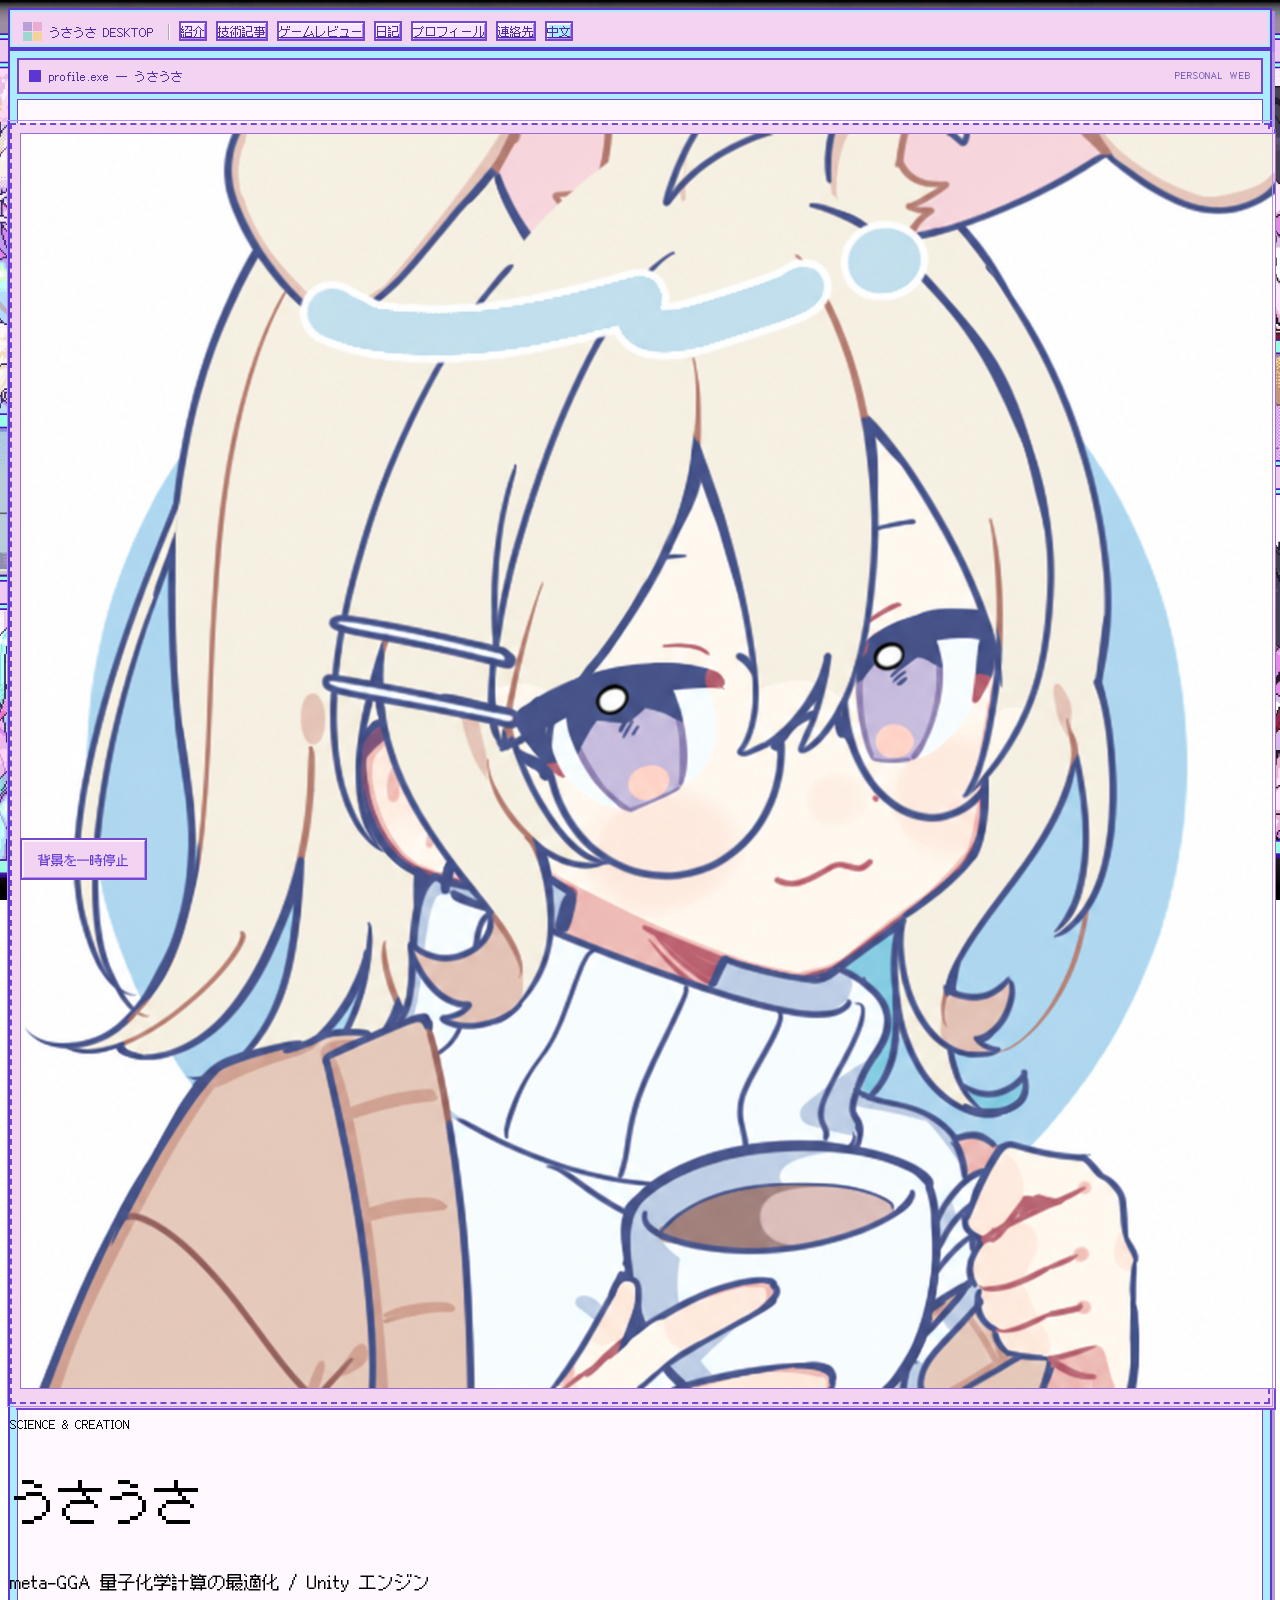
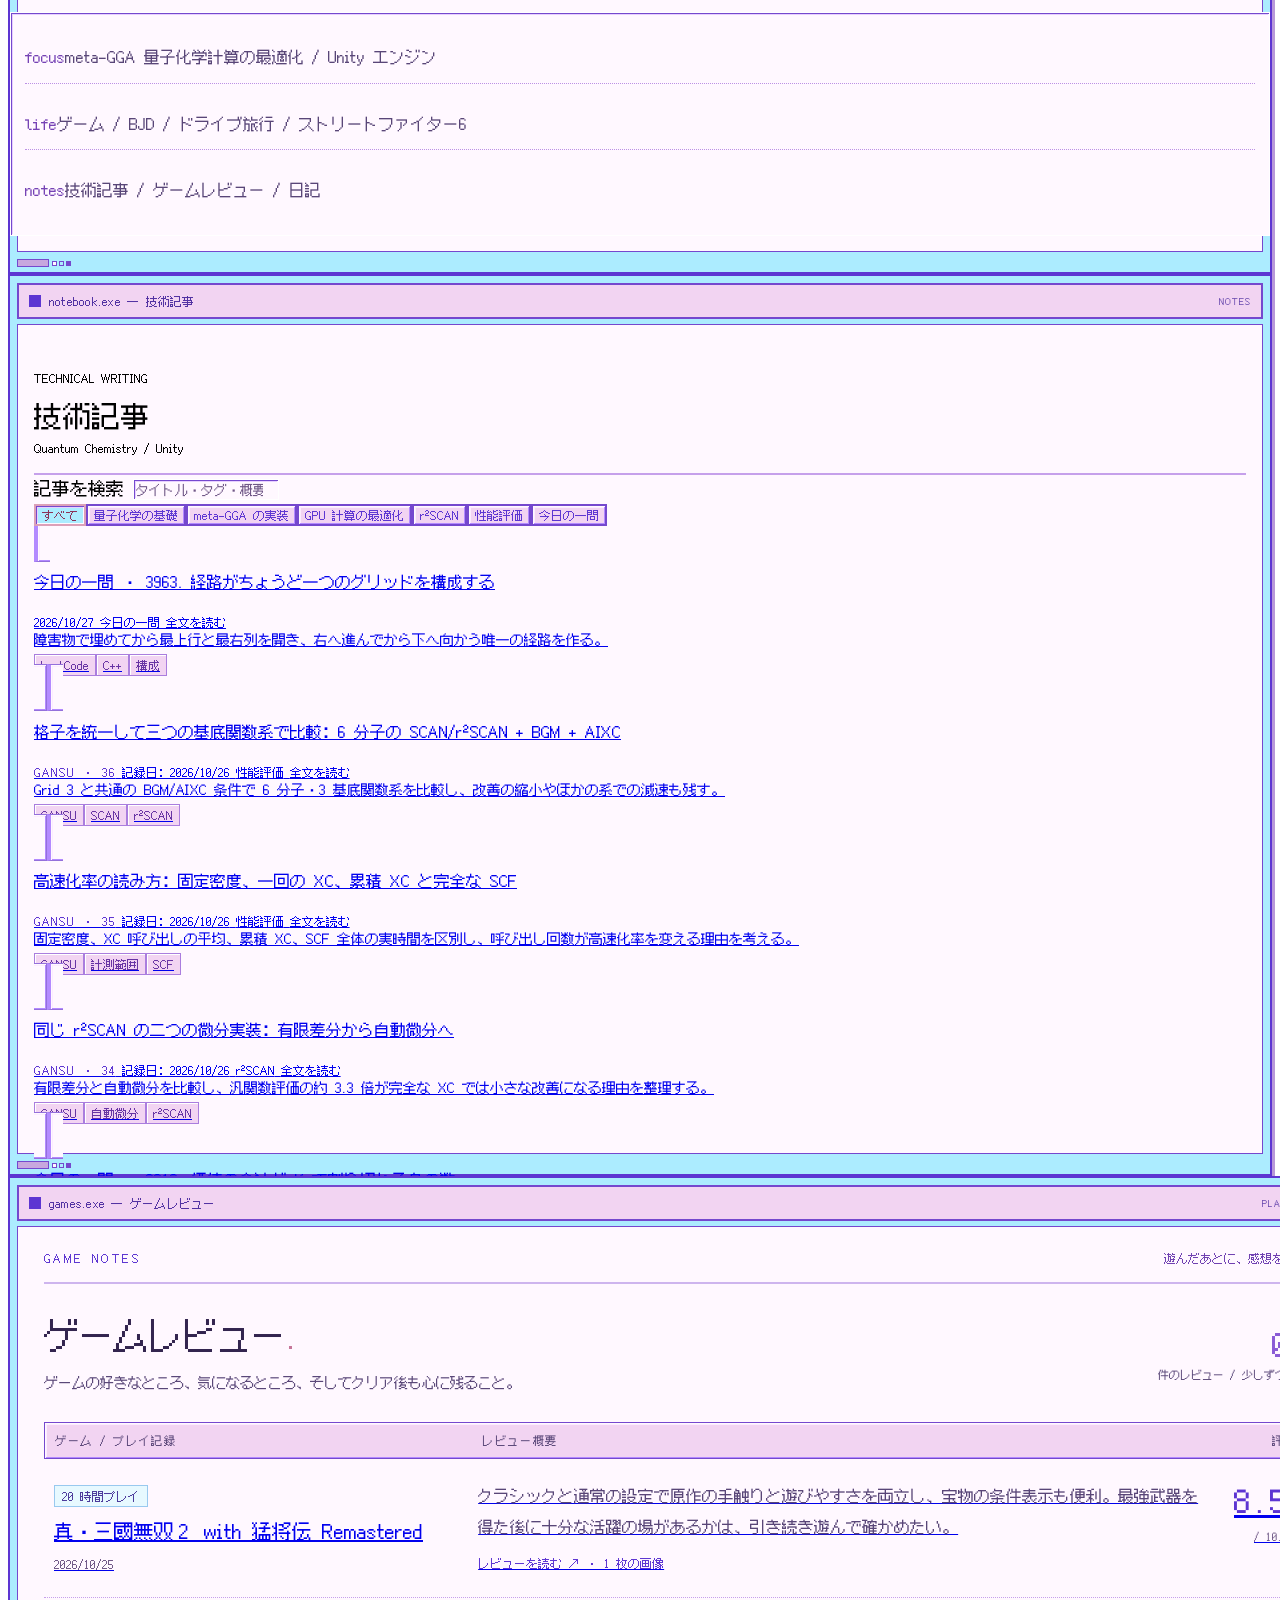
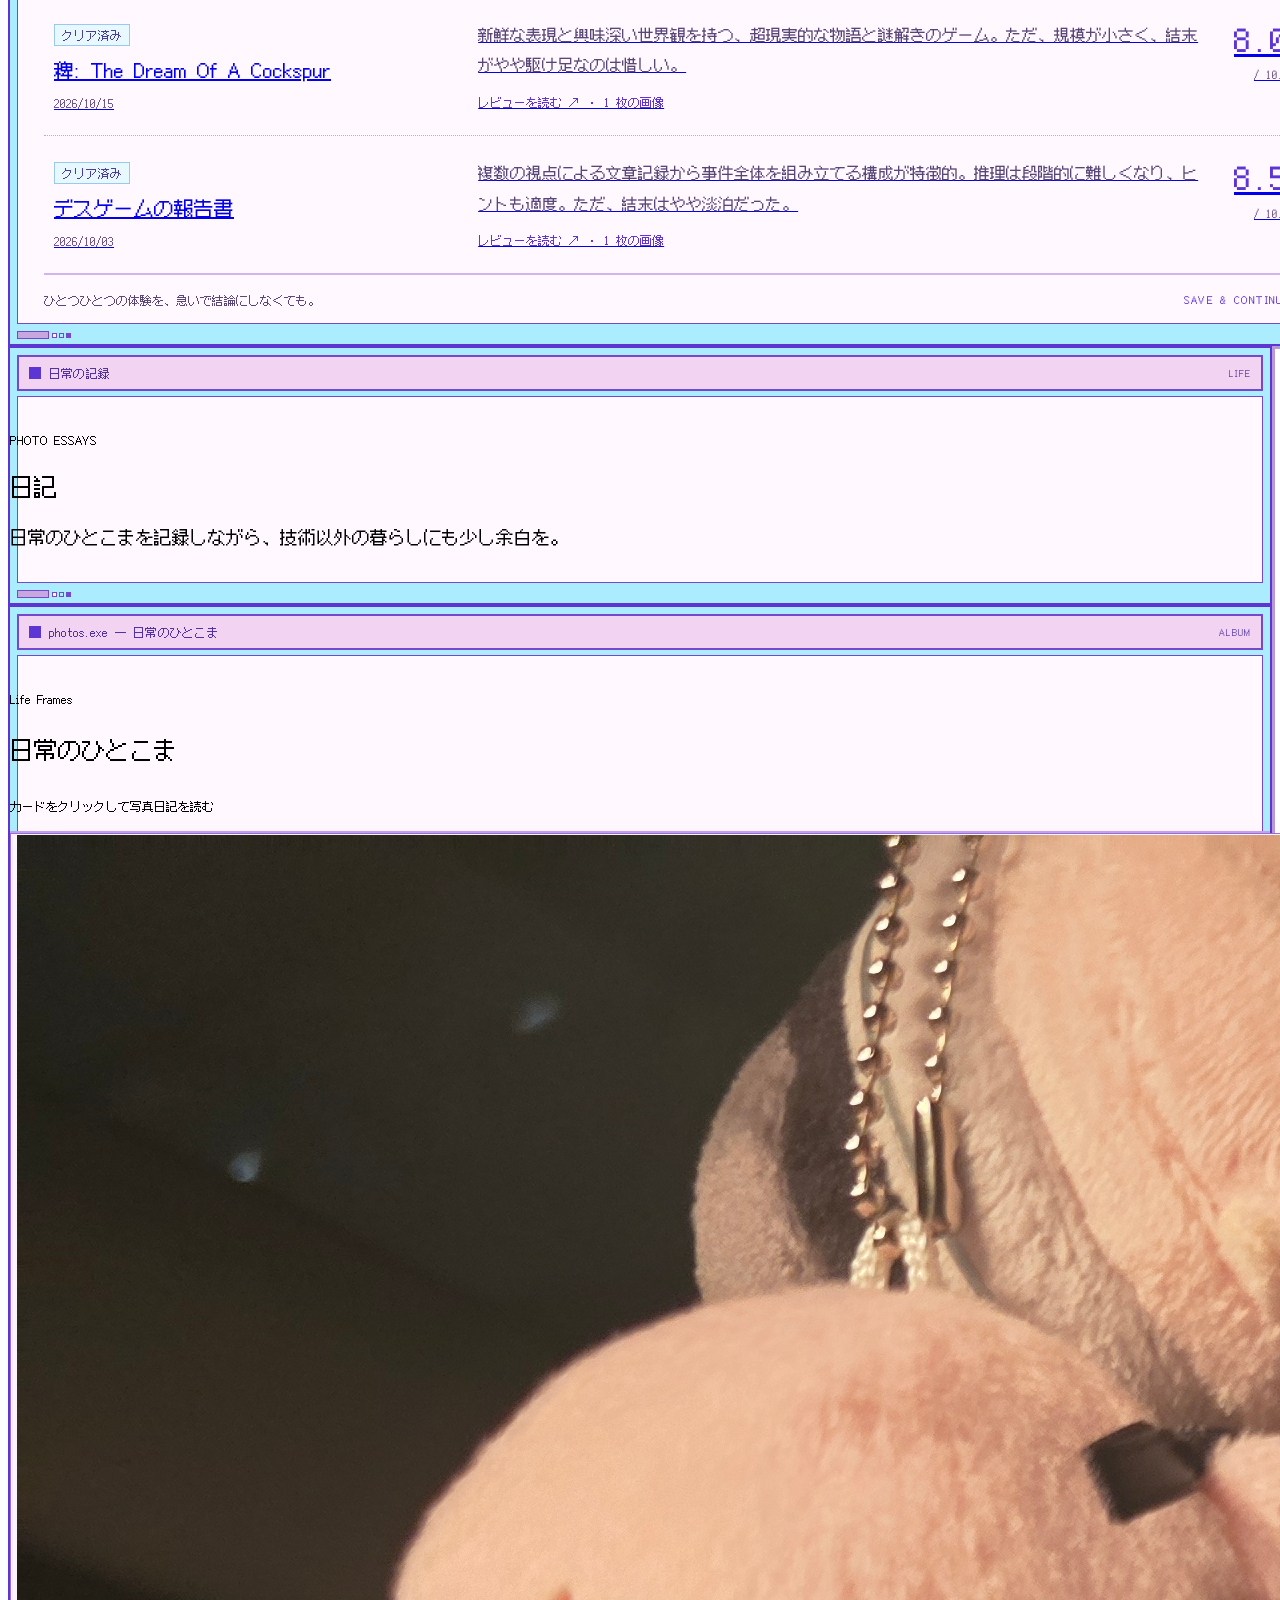
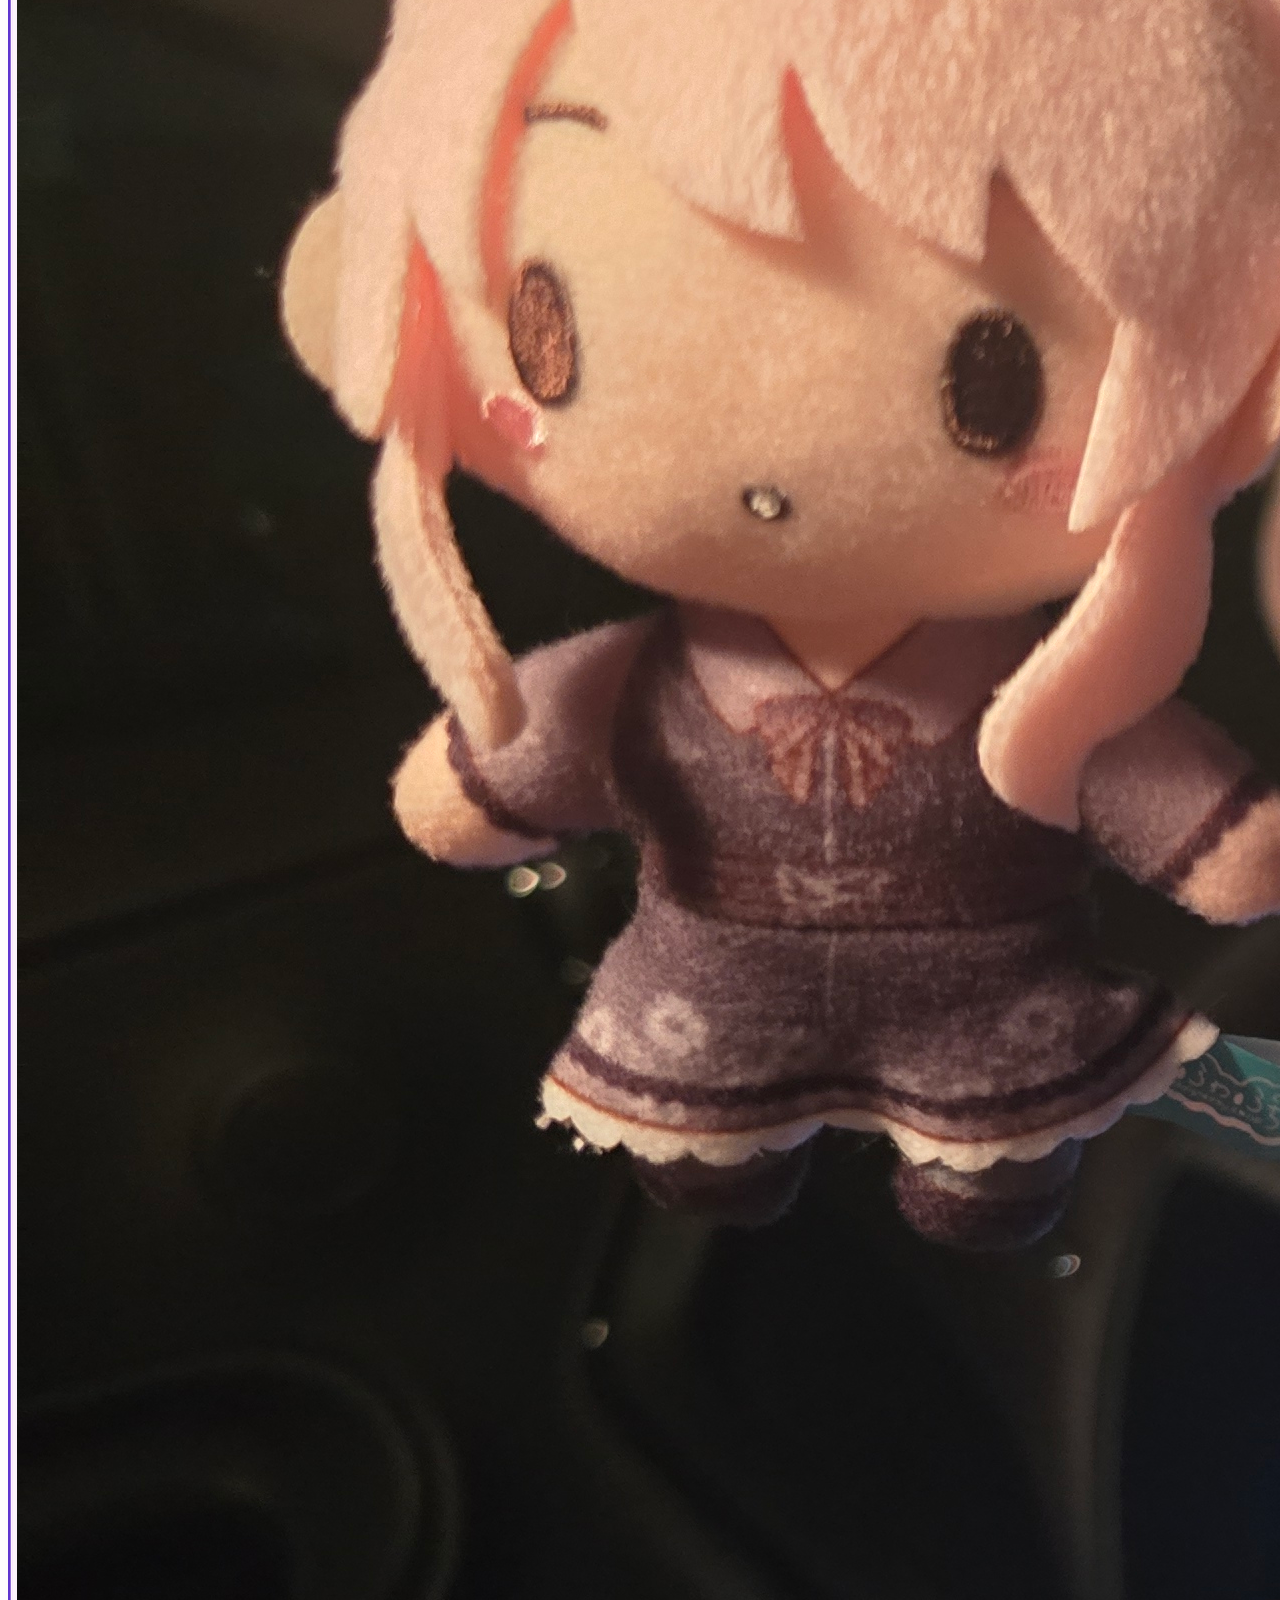
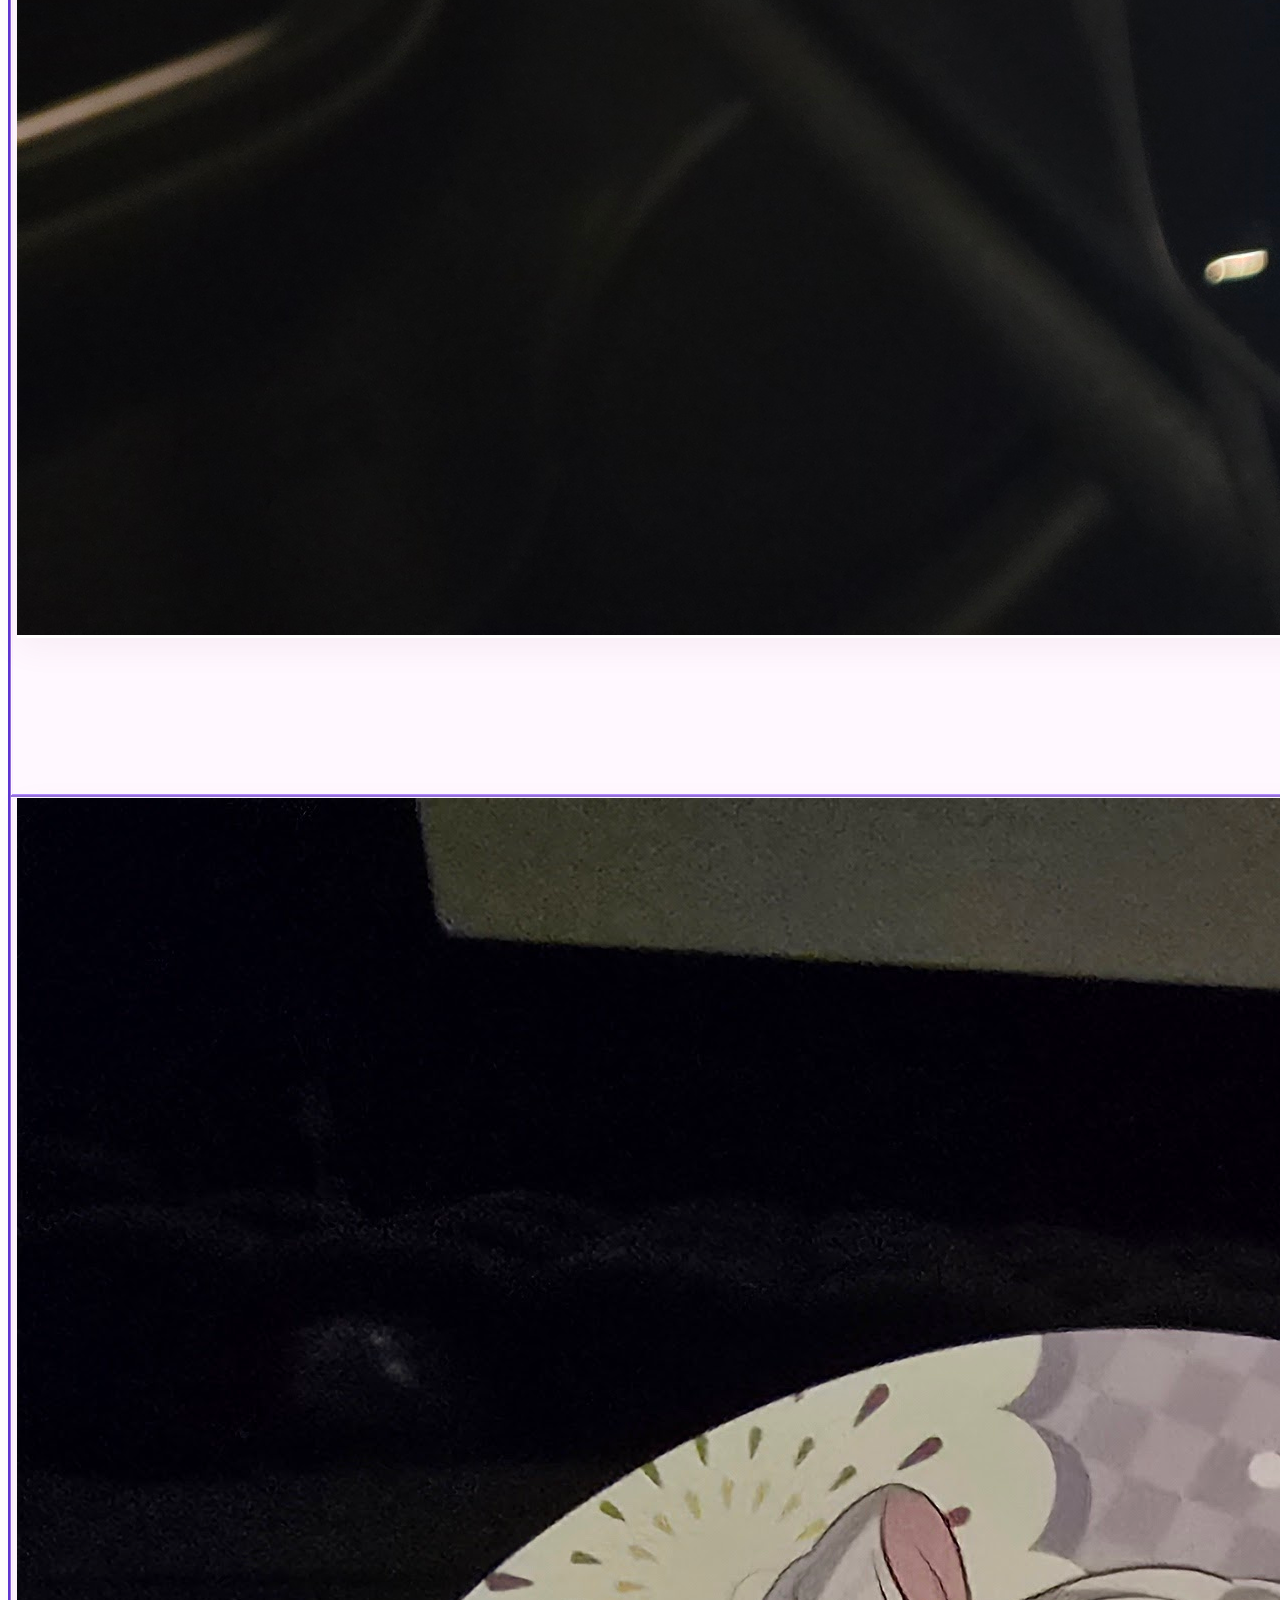
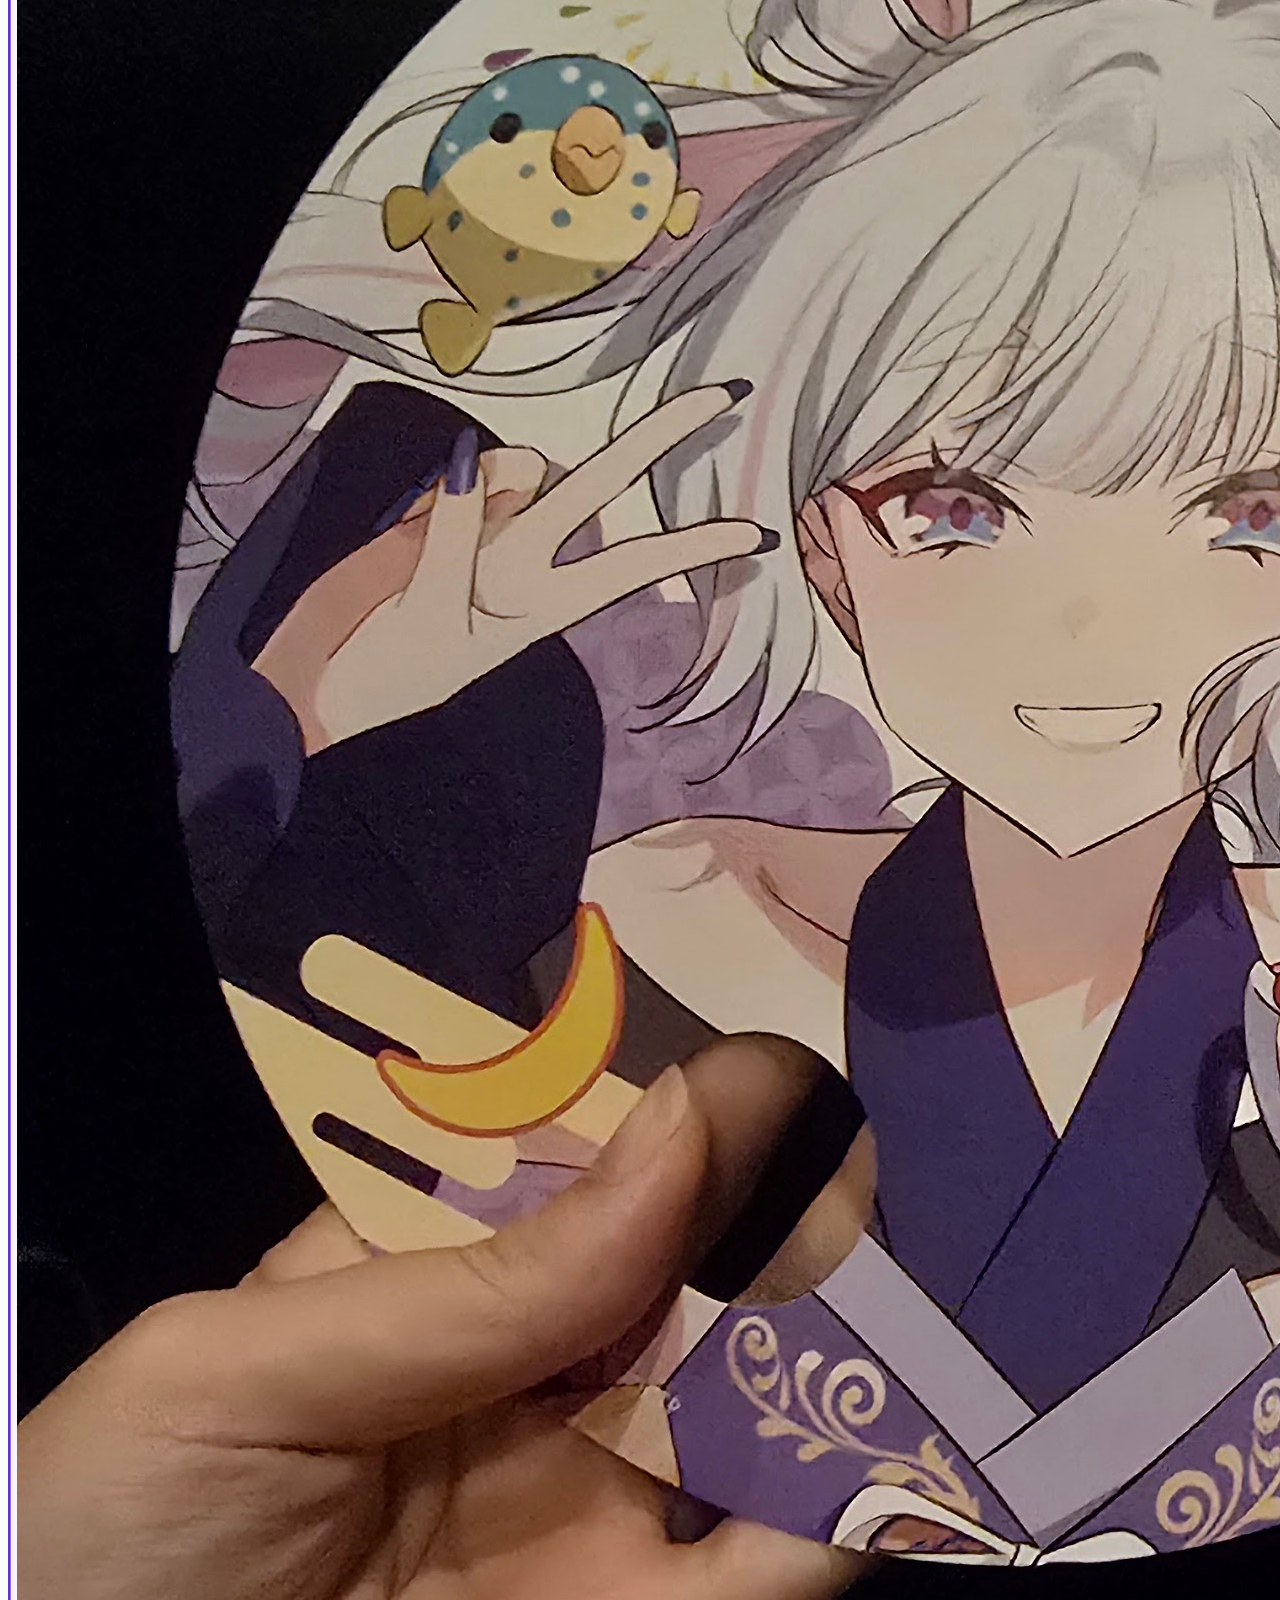
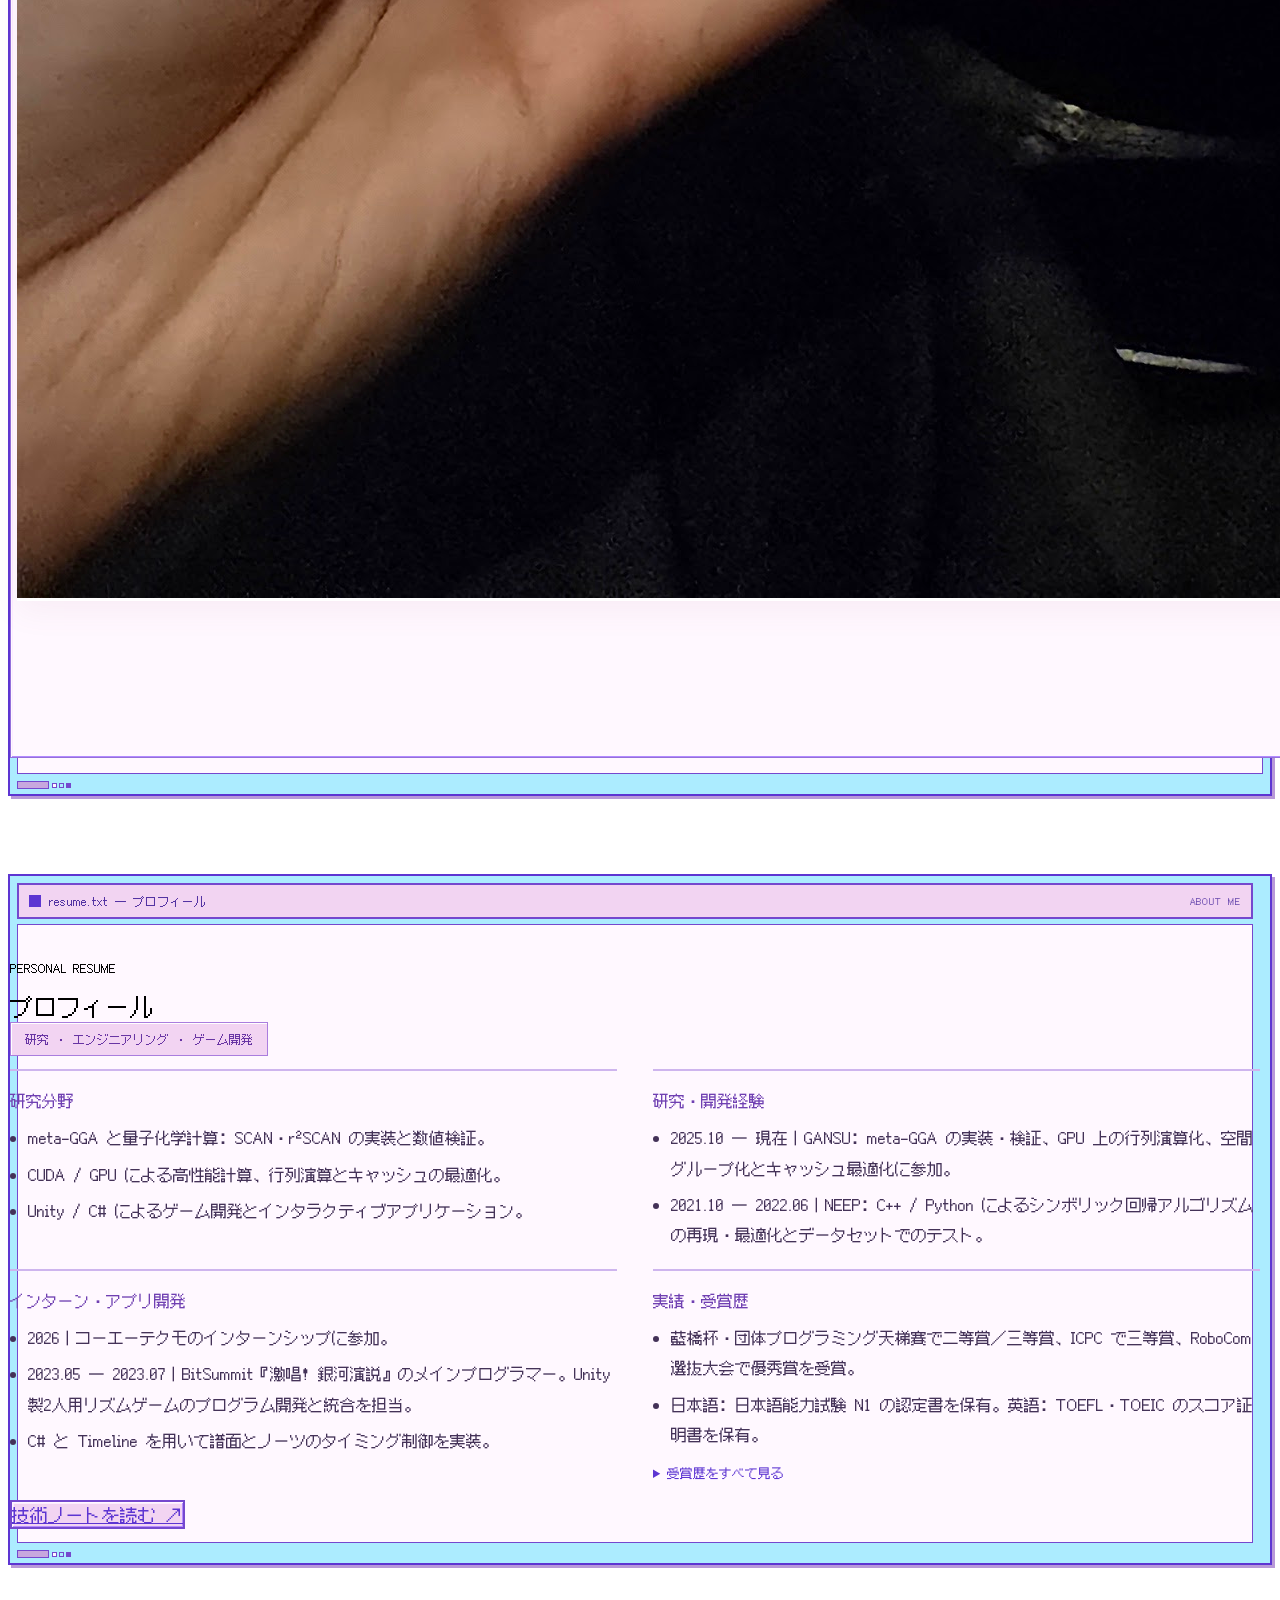
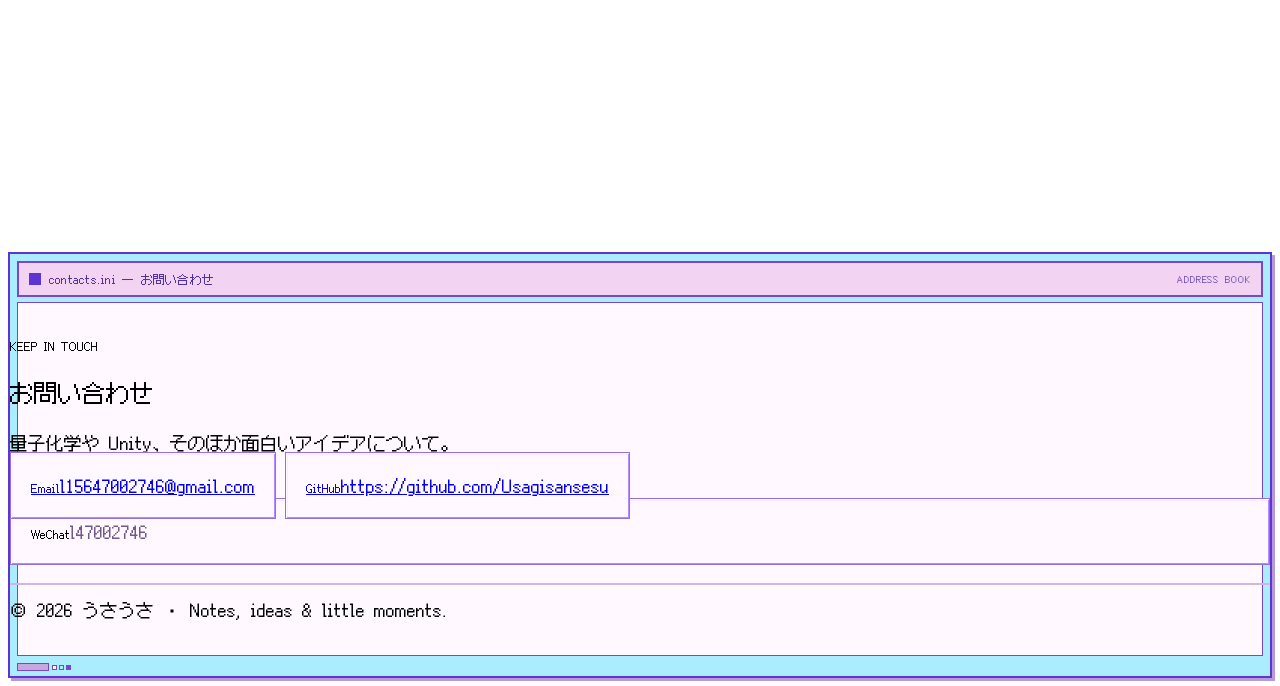
==== ja/index.html @ c24ab309 "Add a complete Japanese edition with language switching" ====
<!DOCTYPE html>
<html lang="ja">
<head>
    <meta charset="UTF-8">
    <meta name="viewport" content="width=device-width, initial-scale=1.0">
    <link rel="preload" href="../src/fonts/fusion-pixel/fusion-pixel-12px-proportional-zh_hans.otf.woff2" as="font" type="font/woff2" crossorigin>
    <!-- site-meta:start -->
    <title>うさうさ</title>
    <meta name="description" content="うさうさの個人ブログ。meta-GGA による量子化学計算の最適化や Unity の技術記事、ゲームレビュー、日々の出来事を綴っています。">
    <meta name="theme-color" content="#f2d4f2">
    <meta property="og:type" content="website">
    <meta property="og:site_name" content="うさうさ">
    <meta property="og:title" content="うさうさ">
    <meta property="og:description" content="うさうさの個人ブログ。meta-GGA による量子化学計算の最適化や Unity の技術記事、ゲームレビュー、日々の出来事を綴っています。">
    <meta name="robots" content="noindex">
    <meta name="twitter:card" content="summary">
    <link rel="alternate" type="application/rss+xml" title="うさうさ · 技術ノート" href="./rss.xml">
    <!-- site-meta:end -->
    <link rel="stylesheet" href="../style.css?v=20261028081927">
    <link rel="stylesheet" href="../theme.css?v=20261028081927">
    <link rel="stylesheet" href="../retro.css?v=20261028081927">

    <link rel="alternate" hreflang="zh-CN" href="../index.html">
    <link rel="alternate" hreflang="ja" href="./index.html">
</head>
<body data-page="home">
    <div class="site-background" id="site-background" aria-hidden="true" hidden>
        <video id="site-background-video" muted loop playsinline preload="none" hidden></video>
    </div>
    <button class="background-toggle" id="background-toggle" type="button" aria-label="背景アニメーション" aria-pressed="false" hidden>背景を再生</button>
    <nav class="site-nav" aria-label="サイトナビゲーション">
        <span class="desktop-brand" aria-hidden="true">うさうさ DESKTOP</span>
        <a href="#intro" data-scroll>紹介</a>
        <a href="#blogs" data-scroll>技術記事</a>
        <a href="#games" data-scroll>ゲームレビュー</a>
        <a href="#album" data-scroll>日記</a>
        <a href="#resume" data-scroll>プロフィール</a>
        <a href="#contact" data-scroll>連絡先</a>
        <a class="language-switch" href="../index.html" lang="zh-CN" hreflang="zh-CN" data-language-switch>中文</a>
    </nav>

    <main class="page-stack">
        <section class="page-section intro-section" id="intro">
            <div class="container">
                <div class="glass-panel hero-panel reveal">
                    <div class="retro-titlebar"><span>profile.exe — うさうさ</span><span aria-hidden="true">PERSONAL WEB</span></div>
                    <div class="avatar-column">
                        <div class="avatar-shell">
                            <img src="../src/pictures/usausa-v2.png" alt="うさうさのアバター" data-profile-avatar>
                        </div>
                    </div>

                    <div class="hero-copy">
                        <p class="section-kicker">SCIENCE &amp; CREATION</p>
                        <h1 data-profile-title>うさうさ</h1>
                        <p class="hero-lead" data-profile-focus>meta-GGA 量子化学計算の最適化 / Unity エンジン</p>
                        <p class="hero-description" data-profile-bio hidden></p>

                        <div class="intro-lines">
                            <p><span>focus</span><span class="intro-value" data-profile-focus>meta-GGA 量子化学計算の最適化 / Unity エンジン</span></p>
                            <p><span>life</span><span class="intro-value" data-profile-life>ゲーム / BJD / ドライブ旅行 / ストリートファイター6</span></p>
                            <p><span>notes</span><span class="intro-value">技術記事 / ゲームレビュー / 日記</span></p>
                        </div>
                    </div>
                </div>
            </div>
        </section>

        <section class="page-section" id="blogs">
            <div class="container blog-layout">
                <div class="glass-panel content-panel reveal">
                    <div class="retro-titlebar"><span>notebook.exe — 技術記事</span><span aria-hidden="true">NOTES</span></div>
                    <div class="panel-head">
                        <div>
                            <p class="panel-kicker">TECHNICAL WRITING</p>
                            <h2>技術記事</h2>
                        </div>
                        <span class="panel-note">Quantum Chemistry / Unity</span>
                    </div>
                    <div class="blog-tools" aria-label="記事の絞り込みと検索">
                        <label class="search-field">
                            <span>記事を検索</span>
                            <input id="blog-search" type="search" placeholder="タイトル・タグ・概要を検索…" autocomplete="off">
                        </label>
                        <div class="category-filter" id="blog-category-filter" aria-label="記事のカテゴリー"></div>
                    </div>
                    <div class="panel-scroll blog-scroll" id="blogs-list"></div>
                    <nav class="blog-pagination" id="blog-pagination" aria-label="技術記事のページ切り替え" hidden></nav>
                </div>
            </div>
        </section>

        <section class="page-section games-section" id="games" aria-labelledby="games-title">
            <div class="container">
                <div class="game-journal reveal">
                    <div class="retro-titlebar"><span>games.exe — ゲームレビュー</span><span aria-hidden="true">PLAYER LOG</span></div>
                    <div class="game-journal-masthead">
                        <span>GAME NOTES</span>
                        <span>遊んだあとに、感想を少し</span>
                    </div>
                    <header class="game-journal-header">
                        <div>
                            <h2 id="games-title">ゲームレビュー<span aria-hidden="true">.</span></h2>
                            <p>ゲームの好きなところ、気になるところ、そしてクリア後も心に残ること。</p>
                        </div>
                        <div class="game-journal-total" aria-label="レビュー数">
                            <strong id="game-review-count">00</strong>
                            <span>件のレビュー / 少しずつ記録</span>
                        </div>
                    </header>
                    <div class="game-ledger-head" aria-hidden="true">
                        <span>ゲーム / プレイ記録</span><span>レビュー概要</span><span>評価</span>
                    </div>
                    <div class="game-records">
                        <div class="game-review-empty" id="game-review-empty">
                            <svg viewBox="0 0 80 56" fill="none" aria-hidden="true">
                                <path d="M23 12h34c8 0 12 7 14 15l3 14c2 9-8 13-14 6L49 37H31L20 47C14 54 4 50 6 41l3-14c2-8 6-15 14-15Z" stroke="currentColor" stroke-width="2"/>
                                <path d="M20 22v14m-7-7h14M35 12l-3-6h16l-3 6" stroke="currentColor" stroke-width="2" stroke-linecap="round"/>
                                <circle cx="56" cy="25" r="2.5" fill="currentColor"/><circle cx="64" cy="32" r="2.5" fill="currentColor"/>
                            </svg>
                            <p class="game-empty-kicker">NO NOTES YET</p>
                            <h3>じっくり遊んで、ゆっくり綴る。</h3>
                            <p>レビューはまだありません。次のゲームの思い出をここに。</p>
                        </div>
                        <ol class="game-review-list" id="game-review-list" aria-label="ゲームレビュー一覧" hidden></ol>
                    </div>
                    <footer class="game-journal-footer"><span>ひとつひとつの体験を、急いで結論にしなくても。</span><span aria-hidden="true">SAVE &amp; CONTINUE ↗</span></footer>
                </div>
            </div>
        </section>

        <section class="page-section" id="album">
            <div class="container split-layout album-layout">
                <div class="glass-panel section-panel reveal">
                    <div class="retro-titlebar"><span>日常の記録</span><span aria-hidden="true">LIFE</span></div>
                    <p class="section-kicker">PHOTO ESSAYS</p>
                    <h2>日記</h2>
                    <p class="section-copy">日常のひとこまを記録しながら、技術以外の暮らしにも少し余白を。</p>
                </div>

                <div class="glass-panel content-panel reveal">
                    <div class="retro-titlebar"><span>photos.exe — 日常のひとこま</span><span aria-hidden="true">ALBUM</span></div>
                    <div class="panel-head">
                        <div>
                            <p class="panel-kicker">Life Frames</p>
                            <h3>日常のひとこま</h3>
                        </div>
                        <span class="panel-note">カードをクリックして写真日記を読む</span>
                    </div>
                    <div class="panel-scroll album-scroll">
                        <div class="album-masonry" id="album-list"></div>
                    </div>
                </div>
            </div>
        </section>

        <section class="page-section" id="resume" aria-labelledby="resume-title">
            <div class="container">
                <div class="glass-panel resume-panel reveal">
                    <div class="retro-titlebar"><span>resume.txt — プロフィール</span><span aria-hidden="true">ABOUT ME</span></div>
                    <div class="resume-title-row">
                        <div>
                            <p class="section-kicker">PERSONAL RESUME</p>
                            <h2 id="resume-title">プロフィール</h2>
                        </div>
                        <span class="direction-badge">研究 · エンジニアリング · ゲーム開発</span>
                    </div>
                    <div class="cv-grid" aria-label="プロフィールの4つの項目">
                        <section class="cv-section" aria-labelledby="cv-research">
                            <h3 id="cv-research">研究分野</h3>
                            <ul class="cv-summary">
                                <li>meta-GGA と量子化学計算：SCAN・r²SCAN の実装と数値検証。</li>
                                <li>CUDA / GPU による高性能計算、行列演算とキャッシュの最適化。</li>
                                <li>Unity / C# によるゲーム開発とインタラクティブアプリケーション。</li>
                            </ul>
                        </section>
                        <section class="cv-section" aria-labelledby="cv-experience">
                            <h3 id="cv-experience">研究・開発経験</h3>
                            <ul class="cv-summary">
                                <li>2025.10 — 現在｜GANSU：meta-GGA の実装・検証、GPU 上の行列演算化、空間グループ化とキャッシュ最適化に参加。</li>
                                <li>2021.10 — 2022.06｜NEEP：C++ / Python によるシンボリック回帰アルゴリズムの再現・最適化とデータセットでのテスト。</li>
                            </ul>
                        </section>
                        <section class="cv-section" aria-labelledby="cv-development">
                            <h3 id="cv-development">インターン・アプリ開発</h3>
                            <ul class="cv-summary">
                                <li>2026｜コーエーテクモのインターンシップに参加。</li>
                                <li>2023.05 — 2023.07｜BitSummit『激唱！銀河演説』のメインプログラマー。Unity 製2人用リズムゲームのプログラム開発と統合を担当。</li>
                                <li>C# と Timeline を用いて譜面とノーツのタイミング制御を実装。</li>
                            </ul>
                        </section>
                        <section class="cv-section" aria-labelledby="cv-achievements">
                            <h3 id="cv-achievements">実績・受賞歴</h3>
                            <ul class="cv-summary">
                                <li>藍橋杯・団体プログラミング天梯賽で二等賞／三等賞、ICPC で三等賞、RoboCom 選抜大会で優秀賞を受賞。</li>
                                <li>日本語：日本語能力試験 N1 の認定書を保有。英語：TOEFL・TOEIC のスコア証明書を保有。</li>
                            </ul>
                            <details class="cv-award-details">
                                <summary>受賞歴をすべて見る</summary>
                                <ul class="cv-awards">
                                <li><time datetime="2022-05">2022.05</time><span>藍橋杯コンテスト · 二等賞</span></li>
                                <li><time datetime="2022-05">2022.05</time><span>ICPC 国際大学対抗プログラミングコンテスト · 三等賞</span></li>
                                <li><time datetime="2022-05">2022.05</time><span>中国大学生コンピュータコンテスト · 団体プログラミング天梯賽 · 三等賞</span></li>
                                <li><time datetime="2021-12">2021.12</time><span>RoboCom ロボット開発者コンテスト選抜大会 · 優秀賞</span></li>
                                <li><time datetime="2021-05">2021.05</time><span>藍橋杯コンテスト · 三等賞</span></li>
                                <li><time datetime="2021-05">2021.05</time><span>中国大学生コンピュータコンテスト · 団体プログラミング天梯賽 · 二等賞</span></li>
                                </ul>
                            </details>
                        </section>
                    </div>
                    <div class="resume-actions">
                        <a class="ghost-button" href="#blogs" data-scroll>技術ノートを読む <span aria-hidden="true">↗</span></a>
                    </div>
                </div>
            </div>
        </section>

        <section class="page-section contact-section" id="contact">
            <div class="container">
                <div class="glass-panel contact-panel reveal">
                    <div class="retro-titlebar"><span>contacts.ini — お問い合わせ</span><span aria-hidden="true">ADDRESS BOOK</span></div>
                    <div class="contact-copy">
                        <p class="section-kicker">KEEP IN TOUCH</p>
                        <h2>お問い合わせ</h2>
                        <p class="section-copy">量子化学や Unity、そのほか面白いアイデアについて。</p>
                    </div>
                    <div class="contact-grid">
                        <div class="contact-card" data-contact="email"><span class="info-label">Email</span><strong>未記入</strong></div>
                        <div class="contact-card" data-contact="github"><span class="info-label">GitHub</span><strong>未記入</strong></div>
                        <div class="contact-card" data-contact="wechat"><span class="info-label">WeChat</span><strong>未記入</strong></div>
                    </div>
                    <p class="contact-footnote">© <span id="year"></span> <span data-profile-footer>うさうさ</span> · Notes, ideas &amp; little moments.</p>
                </div>
            </div>
        </section>
    </main>

    <div class="modal-shell" id="album-modal" hidden>
        <button class="modal-backdrop" type="button" aria-label="写真日記を閉じる" data-close-album></button>
        <button class="modal-nav modal-nav-prev" type="button" aria-label="前の日記を見る" data-album-nav="prev">◀</button>
        <button class="modal-nav modal-nav-next" type="button" aria-label="次の日記を見る" data-album-nav="next">▶</button>
        <div class="glass-panel modal-window" role="dialog" aria-modal="true" aria-labelledby="album-modal-title">
            <div class="retro-titlebar"><span>Photo Viewer — 日記</span></div>
            <button class="modal-close" type="button" aria-label="閉じる" data-close-album>×</button>
            <div class="modal-media">
                <img id="album-modal-image" alt="">
                <button class="album-image-nav album-image-prev" type="button" aria-label="前の画像" data-album-image-nav="prev" hidden>◀</button>
                <button class="album-image-nav album-image-next" type="button" aria-label="次の画像" data-album-image-nav="next" hidden>▶</button>
                <span class="album-image-counter" id="album-image-counter" role="status" aria-live="polite" aria-atomic="true" hidden></span>
            </div>
            <div class="modal-content">
                <p class="detail-date" id="album-modal-date"></p>
                <h3 id="album-modal-title"></h3>
                <div class="pill-row detail-pills" id="album-modal-tags"></div>
                <article class="markdown-body" id="album-modal-markdown"></article>
            </div>
        </div>
    </div>

    <div class="image-fullscreen" id="image-fullscreen" hidden>
        <button class="image-fullscreen-backdrop" type="button" aria-label="画像の全画面表示を閉じる" data-close-fullscreen-image></button>
        <button class="image-fullscreen-close" type="button" aria-label="画像の全画面表示を閉じる" data-close-fullscreen-image>×</button>
        <img id="image-fullscreen-img" alt="">
    </div>

    <script src="site-config.js?v=20261028081927"></script>
    <script src="content-manifest.js?v=20261028081927"></script>
    <script src="script.js?v=20261028081927"></script>
</body>
</html>
---- theme.css ----
/* Light rose palette. Layout, scrolling and interactions live in style.css. */
:root {
    color-scheme: light;
    --bg: #fff9fb;
    --panel-base: rgba(255, 250, 252, 0.91);
    --panel-strong: rgba(255, 255, 255, 0.96);
    --panel-soft: #fff0f5;
    --line: #e9cad6;
    --line-soft: #f0dce4;
    --text: #30232b;
    --body-text: #44333c;
    --muted: #55424d;
    --muted-soft: #6b5260;
    --accent: #8f315b;
    --accent-2: #7c405b;
    --accent-soft: #fce7f0;
    --paper: #fffafd;
    --ink: #30232b;
    --shadow: 0 24px 70px rgba(151, 79, 109, 0.1);
    --shadow-soft: 0 10px 30px rgba(151, 79, 109, 0.07);
}

[hidden] { display: none !important; }

.site-background {
    position: fixed;
    inset: 0;
    z-index: -2;
    overflow: hidden;
    pointer-events: none;
    background: #e7d8df center center / cover no-repeat;
}

.site-background video {
    display: block;
    width: 100%;
    height: 100%;
    object-fit: cover;
    object-position: center center;
}

body.has-steam-background::before {
    z-index: -1;
    background: rgba(255, 246, 250, 0.08);
    animation: none;
    transform: none;
}

body.has-steam-background::after {
    background: linear-gradient(90deg, transparent, rgba(255, 248, 251, 0.12) 50%, transparent);
    animation: none;
    mask-image: none;
    -webkit-mask-image: none;
    opacity: 1;
}

/* Keep the supplied illustration intact; soften it beneath the reading panels. */
body.has-mobile-background .site-background {
    /* Keep cover scaling stable while mobile browser bars expand or collapse. */
    bottom: auto;
    height: 100vh;
    height: 100lvh;
    background-position: center center;
}
body.has-steam-background.has-mobile-background::before { background: rgba(255, 250, 253, 0.48); }
body.has-steam-background.has-mobile-background::after { background: none; }

.background-toggle {
    position: fixed;
    left: 20px;
    bottom: 20px;
    z-index: 45;
    min-height: 42px;
    padding: 0 16px;
    border: 1px solid var(--line);
    border-radius: var(--radius-pill);
    color: var(--accent);
    background: rgba(255, 250, 253, 0.94);
    box-shadow: var(--shadow-soft);
    cursor: pointer;
    font-size: 0.82rem;
}

.background-toggle:hover { background: #fce7f0; border-color: #d99ab4; }

@media (max-width: 720px) {
    .site-background { background-position: 15% center; }
    .site-background video { object-position: 15% center; }
    .background-toggle { left: 12px; bottom: 12px; min-height: 38px; padding: 0 12px; }
}

::selection { color: #54243a; background: #f4c9db; }

body::before {
    background:
        radial-gradient(ellipse at 12% 18%, #f9dfe9 0, transparent 48%),
        radial-gradient(ellipse at 88% 80%, #fce8ef 0, transparent 48%),
        linear-gradient(135deg, #fffdfd, #fff6f9 60%, #fffafc);
}

body::after {
    background:
        linear-gradient(180deg, transparent, rgba(255, 250, 252, 0.7)),
        linear-gradient(90deg, rgba(174, 101, 132, 0.07) 1px, transparent 1px),
        linear-gradient(rgba(174, 101, 132, 0.07) 1px, transparent 1px);
    background-size: auto, 96px 96px, 96px 96px;
}

.site-nav {
    border-color: var(--line);
    background: rgba(255, 253, 254, 0.9);
    box-shadow: var(--shadow-soft), inset 0 1px 0 #fff;
}

.site-nav a { color: var(--muted); }
.site-nav a { flex-shrink: 0; }
.site-nav a:hover, .site-nav a:focus-visible {
    color: var(--accent);
    background: var(--accent-soft);
    box-shadow: none;
}

.glass-panel, .blog-card, .album-card, .contact-card {
    border-color: var(--line);
    background:
        linear-gradient(135deg, rgba(255, 255, 255, 0.97), rgba(255, 247, 251, 0.92));
    box-shadow: var(--shadow), inset 0 1px 0 #fff;
}

.glass-panel::before, .blog-card::before, .album-card::before, .contact-card::before {
    z-index: -1;
    background: linear-gradient(112deg, rgba(255, 255, 255, 0.7), transparent 45%);
}

.glass-panel::after, .blog-card::after, .album-card::after, .contact-card::after {
    z-index: -1;
    background: radial-gradient(340px circle at var(--glow-x) var(--glow-y), rgba(226, 150, 180, 0.1), transparent 68%);
}

.blog-card:hover, .album-card:hover, .contact-card:hover {
    border-color: #d99ab4;
    box-shadow: 0 16px 38px rgba(151, 79, 109, 0.13), inset 0 1px 0 #fff;
}

.avatar-shell, .hero-panel:hover .avatar-shell {
    border-color: var(--line);
    background: #fff4f8;
    box-shadow: 0 18px 42px rgba(171, 95, 125, 0.13), 0 0 0 6px rgba(255, 255, 255, 0.65);
}

.hero-copy h1 { font-size: clamp(2.5rem, 6vw, 4.5rem); line-height: 1.2; }
.intro-lines p { color: var(--muted); border-color: var(--line-soft); }
.intro-lines span { flex-basis: 86px; }
.intro-lines .intro-value {
    flex: 1 1 180px;
    color: inherit;
    text-transform: none;
    letter-spacing: normal;
    font-weight: 400;
}
.album-card-title, .modal-content h3, .markdown-body h1, .resume-download-window h3 { color: var(--text); }

.ghost-button, .modal-close, .resume-download-button, .resume-confirm-button,
.floating-back, .modal-nav, .image-fullscreen-close {
    color: var(--accent);
    border-color: var(--line);
    background: #fff6fa;
    box-shadow: var(--shadow-soft), inset 0 1px 0 #fff;
}

.ghost-button { gap: 16px; }

.ghost-button:hover, .modal-close:hover, .resume-download-button:hover,
.resume-confirm-button:hover, .floating-back:hover, .floating-back:focus-visible,
.modal-nav:hover, .modal-nav:focus-visible, .image-fullscreen-close:hover {
    color: var(--accent);
    border-color: #d99ab4;
    background: #fce8f0;
    box-shadow: 0 12px 32px rgba(151, 79, 109, 0.12);
}

.ghost-button:active, .modal-close:active, .floating-back:active {
    box-shadow: inset 0 2px 5px rgba(151, 79, 109, 0.1);
}

a:focus-visible, button:focus-visible, input:focus-visible {
    outline: 2px solid var(--accent);
    outline-offset: 4px;
}

.search-field input, .resume-password-field input {
    color: var(--text);
    border-color: var(--line);
    background: #fff;
    box-shadow: inset 0 1px 3px rgba(151, 79, 109, 0.035);
}

.search-field input::placeholder { color: var(--muted-soft); }
.search-field input:hover, .resume-password-field input:hover { border-color: #d99ab4; }
.search-field input:focus, .resume-password-field input:focus {
    border-color: var(--accent);
    box-shadow: 0 0 0 3px rgba(166, 67, 108, 0.1);
}

.category-chip { color: var(--muted); border-color: var(--line-soft); background: #fff; box-shadow: none; }
.category-chip:hover, .category-chip:focus-visible, .category-chip.is-active {
    color: #8b3157;
    border-color: #dca0b8;
    background: #fce7f0;
    box-shadow: none;
}

.mini-tags span, .detail-pills span, .detail-pills .category-pill, .direction-badge {
    color: #7a3153;
    background: #fcecf3;
    border: 1px solid #efd1df;
}

.direction-badge { padding: 8px 14px; border-radius: var(--radius-pill); font-size: 0.8rem; white-space: nowrap; }
.resume-panel h2 { margin: 10px 0 0; font-size: clamp(2rem, 4vw, 2.6rem); line-height: 1.1; }
.cv-grid { display: grid; grid-template-columns: repeat(2, minmax(0, 1fr)); column-gap: 36px; margin-top: 20px; }
.cv-section { min-width: 0; padding: 18px 0; border-top: 1px solid var(--line-soft); }
.cv-section h3 { margin: 0 0 10px; color: var(--text); font-size: 1rem; line-height: 1.5; }
.cv-summary { margin: 0; padding-left: 1.15rem; color: var(--body-text); font-size: 0.9rem; line-height: 1.75; overflow-wrap: anywhere; }
.cv-summary li + li { margin-top: 6px; }
.cv-awards { list-style: none; padding: 0; margin: 12px 0 0; }
.cv-awards { display: grid; gap: 7px; }
.cv-awards li { display: grid; grid-template-columns: 64px minmax(0, 1fr); gap: 12px; font-size: 0.84rem; line-height: 1.7; color: var(--body-text); }
.cv-awards time { color: var(--muted); font-variant-numeric: tabular-nums; white-space: nowrap; }
.cv-award-details { margin-top: 12px; }
.cv-award-details summary { width: fit-content; cursor: pointer; color: var(--accent); font-size: 0.8rem; line-height: 1.7; }
.cv-award-details summary:hover { text-decoration: underline; text-underline-offset: 3px; }
@media (min-width: 721px) {
    #resume { height: 100svh; min-height: 100svh; padding: 78px 0; }
    #resume .resume-panel { max-height: calc(100svh - 156px); overflow-y: auto; scrollbar-gutter: stable; }
}
@media (max-width: 1000px) {
    .cv-grid { grid-template-columns: minmax(0, 1fr); }
}
@media (max-width: 720px) {
    .cv-grid { margin-top: 20px; }
    .cv-section { padding: 16px 0; }
    .cv-awards li { grid-template-columns: 60px minmax(0, 1fr); gap: 9px; font-size: 0.81rem; }
}
.resume-grid div:hover, .resume-detail-grid section:hover { background: rgba(249, 221, 233, 0.2); }
.pending-copy { font-size: 0.9rem; }
.blog-layout .panel-head h2 { margin: 8px 0 0; font-size: 1.8rem; line-height: 1.2; }
.blog-series-label { margin: 0 0 10px; color: var(--accent); font-size: 0.72rem; font-weight: 700; letter-spacing: 0.08em; }
.blog-layout .blog-scroll { grid-auto-rows: max-content; }
.blog-card > * { flex-shrink: 0; }
.article-provenance { padding: 12px 16px; margin: 0 0 26px; border-left: 3px solid #cc8eaa; background: #fff1f6; color: var(--muted); font-size: 0.82rem; line-height: 1.8; }
.article-series-nav { display: grid; grid-template-columns: repeat(2, minmax(0, 1fr)); gap: 24px; margin-top: 32px; padding-top: 24px; border-top: 1px solid var(--line); }
.article-series-nav a span, .article-series-nav a strong { display: block; }
.article-series-nav a span { color: var(--accent); font-size: 0.8rem; margin-bottom: 8px; }
.article-series-nav a strong { font-size: 0.95rem; line-height: 1.6; }
.article-series-nav a:hover strong { text-decoration: underline; }
.markdown-table-scroll { overflow-x: auto; margin: 0 0 24px; }
.markdown-body table { width: 100%; border-collapse: collapse; font-size: 0.88rem; line-height: 1.7; }
.markdown-body th, .markdown-body td { border: 1px solid var(--line); padding: 10px 12px; text-align: left; white-space: nowrap; }
.markdown-body th { background: #fce8f1; }
.markdown-body [data-align="right"] { text-align: right; font-variant-numeric: tabular-nums; }
.markdown-body [data-align="center"] { text-align: center; }
.markdown-body tbody tr:nth-child(even) { background: #fff5f9; }
.resume-detail-grid .section-copy { margin-bottom: 0; }
.contact-card:not(a) strong { color: var(--muted-soft); font-weight: 500; }
.contact-card:not(a):hover { transform: none; box-shadow: var(--shadow); }

.template-note {
    flex: 0 0 auto;
    margin: 0 0 16px;
    padding: 10px 14px;
    border: 1px solid var(--line-soft);
    border-radius: var(--radius-md);
    color: var(--muted);
    background: #fff4f8;
    font-size: 0.8rem;
    line-height: 1.7;
}

.empty-state { color: var(--muted); border-color: var(--line); background: #fff4f8; }
.blog-layout .empty-state { grid-column: 1 / -1; }
.modal-backdrop, .resume-download-backdrop { background: rgba(129, 91, 108, 0.2); }
.image-fullscreen-backdrop { background: rgba(255, 245, 249, 0.94); }
.modal-window, .resume-download-window { border-color: var(--line); background: #fffafd; box-shadow: 0 30px 85px rgba(129, 72, 96, 0.18); }
.modal-media, .detail-cover, .album-card-image { border-color: var(--line-soft); background: #fff; box-shadow: var(--shadow-soft); }
.modal-media { position: relative; }
.album-image-nav {
    position: absolute;
    top: 50%;
    z-index: 1;
    display: grid;
    place-items: center;
    width: 44px;
    height: 44px;
    padding: 0;
    border: 1px solid #d79bb4;
    border-radius: 50%;
    background: rgba(255, 250, 253, 0.95);
    color: var(--accent);
    box-shadow: 0 3px 12px rgba(80, 40, 60, 0.18);
    font-size: 2rem;
    line-height: 1;
    cursor: pointer;
    transform: translateY(-50%);
}
.album-image-prev { left: 12px; }
.album-image-next { right: 12px; }
.album-image-nav:hover { background: #fce7f0; border-color: #ac577b; }
.album-image-counter {
    position: absolute;
    bottom: 12px;
    left: 50%;
    transform: translateX(-50%);
    padding: 5px 12px;
    border: 1px solid var(--line);
    border-radius: var(--radius-pill);
    color: var(--accent);
    background: rgba(255, 250, 253, 0.95);
    font-size: 0.8rem;
    font-variant-numeric: tabular-nums;
    pointer-events: none;
}
.image-fullscreen img { box-shadow: var(--shadow); }

.markdown-body p, .markdown-body li { color: var(--body-text); }
.markdown-body a { color: var(--accent); text-decoration-color: #db9ab5; }
.markdown-body a:hover { color: #7e2d50; text-decoration-color: #7e2d50; }
.markdown-body blockquote { color: var(--muted); background: #fff0f6; }
.markdown-body code { color: #8b3157; background: #fbeaf2; }
.markdown-body pre { color: var(--text); border-color: var(--line-soft); background: #fff3f8; }
.markdown-body pre code { color: var(--text); background: transparent; }
.markdown-body img, .markdown-body img:hover { border-color: var(--line); box-shadow: var(--shadow-soft); background: white; }
.markdown-body hr { border: 0; border-top: 1px solid var(--line); }
.resume-password-note { color: var(--muted); border-color: var(--line); }
.resume-download-status.is-error { color: #ae345c; }

::-webkit-scrollbar-thumb { background: #dfaec2 padding-box; }
::-webkit-scrollbar-thumb:hover { background: #c984a2 padding-box; }

/* Game notes use a ruled journal and horizontal records, separate from cards. */
.game-journal {
    width: 100%;
    padding: 24px 34px 20px;
    overflow: hidden;
    border: 1px solid var(--line);
    border-radius: 18px;
    color: var(--text);
    background: #fffafb;
    box-shadow: 0 24px 70px rgba(112, 55, 82, 0.13);
}

.game-journal-masthead, .game-journal-footer {
    display: flex;
    flex-wrap: wrap;
    align-items: center;
    justify-content: space-between;
    gap: 12px;
    font-size: 0.72rem;
    color: var(--muted);
}

.game-journal-masthead { padding-bottom: 16px; border-bottom: 1px solid var(--line); }
.game-journal-masthead > :first-child { font-weight: 800; letter-spacing: 0.2em; color: var(--accent); }
.game-journal-header { display: flex; justify-content: space-between; align-items: center; gap: 24px; padding: 30px 0 28px; }
.game-journal-header h2 { margin: 0; font-size: clamp(2.2rem, 4vw, 3.6rem); font-weight: 800; line-height: 1.15; letter-spacing: -0.04em; }
.game-journal-header h2 > span { color: #c67699; }
.game-journal-header p { margin: 14px 0 0; color: var(--muted); font-size: 0.9rem; line-height: 1.7; }
.game-journal-total { flex-shrink: 0; display: grid; gap: 4px; text-align: right; }
.game-journal-total strong { font: italic 4rem/1 Georgia, serif; color: #c797ac; font-variant-numeric: tabular-nums; }
.game-journal-total > span { color: var(--muted); font-size: 0.7rem; }
.game-ledger-head, .game-review-row { display: grid; grid-template-columns: minmax(160px, 1fr) minmax(0, 1.8fr) 64px; gap: 22px; }
.game-ledger-head { padding: 12px 0; border-top: 2px solid #cfa2b6; border-bottom: 1px solid var(--line); color: var(--muted); font-size: 0.72rem; letter-spacing: 0.06em; }
.game-ledger-head > :last-child { text-align: right; }
.game-records { max-height: min(46svh, 500px); overflow-y: auto; overscroll-behavior-y: contain; scrollbar-gutter: stable; }
.game-review-list { list-style: none; margin: 0; padding: 0; }
.game-review-row { align-items: start; padding: 25px 0; border-bottom: 1px dashed var(--line); }
.game-review-row:hover { background: #fff0f6; }
.game-review-summary { margin: 0; display: -webkit-box; -webkit-line-clamp: 3; -webkit-box-orient: vertical; overflow: hidden; }
.game-review-open { display: block; margin-top: 10px; color: var(--accent); font-size: 0.75rem; }
.game-review-identity { min-width: 0; }
.game-review-identity h3 { margin: 8px 0; font-size: 1.2rem; line-height: 1.4; overflow-wrap: anywhere; }
.game-review-status { color: var(--accent); font-size: 0.7rem; letter-spacing: 0.04em; }
.game-review-meta { margin: 0; color: var(--muted-soft); font-size: 0.76rem; line-height: 1.6; overflow-wrap: anywhere; }
.game-review-copy { margin: 0; color: var(--muted); font-size: 0.94rem; line-height: 1.85; overflow-wrap: anywhere; }
.game-review-score { display: grid; gap: 5px; text-align: right; color: var(--accent); }
.game-review-score strong { font: italic 2.2rem/1.2 Georgia, serif; }
.game-review-score > span { color: var(--muted-soft); font-size: 0.7rem; }
.game-review-empty {
    min-height: 280px;
    display: flex;
    flex-direction: column;
    justify-content: center;
    align-items: center;
    padding: 30px 20px;
    text-align: center;
    background: repeating-linear-gradient(transparent, transparent 35px, rgba(230, 198, 212, 0.2) 35px, rgba(230, 198, 212, 0.2) 36px);
}
.game-review-empty svg { width: 64px; height: 45px; color: #bc88a1; margin-bottom: 12px; }
.game-empty-kicker { margin: 0; font-size: 0.64rem; font-weight: 800; letter-spacing: 0.2em; color: var(--accent); }
.game-review-empty h3 { margin: 16px 0 8px; font-size: clamp(1.15rem, 2vw, 1.5rem); line-height: 1.5; font-weight: 600; }
.game-review-empty > p:last-child { margin: 0; color: var(--muted); font-size: 0.83rem; line-height: 1.8; }
.game-journal-footer { padding-top: 17px; border-top: 1px solid var(--line); font-size: 0.7rem; }
.game-journal-footer > :last-child { letter-spacing: 0.12em; color: var(--accent); font-size: 0.65rem; }

.game-detail-page { padding: 64px 0 90px; min-height: 100svh; }
.game-detail-sheet { padding: 28px 42px; }
.game-detail-back { display: inline-flex; align-items: center; justify-content: center; min-height: 42px; padding: 10px 18px; border: 1px solid #d79bb4; border-radius: var(--radius-pill); color: var(--accent); background: #fce8f1; box-shadow: 0 3px 12px rgba(151, 79, 109, 0.08); font-size: 0.82rem; font-weight: 700; line-height: 1.35; letter-spacing: normal; text-decoration: none; white-space: nowrap; transition: background-color 150ms ease, border-color 150ms ease, transform 150ms ease; }
.game-detail-back:hover { color: var(--accent); background: #f7d5e4; border-color: #ac577b; text-decoration: none; transform: translateY(-1px); }
.game-detail-back:active { transform: translateY(0); }
.game-detail-header { display: flex; justify-content: space-between; gap: 30px; padding: 34px 0 28px; border-bottom: 1px solid var(--line); }
.game-detail-header > div:first-child { min-width: 0; }
.game-detail-header h1 { margin: 15px 0; font-size: clamp(2rem, 4vw, 3.4rem); line-height: 1.3; overflow-wrap: anywhere; }
.game-detail-header .game-review-score { flex: 0 0 64px; align-self: center; }
.game-detail-header .game-review-score strong { font-size: 3.3rem; }
.game-detail-meta { display: flex; flex-wrap: wrap; gap: 8px 20px; color: var(--muted); font-size: 0.8rem; line-height: 1.7; }
.game-detail-body { max-width: 78ch; margin: 30px auto; color: var(--muted); font-size: 1rem; line-height: 2; overflow-wrap: anywhere; }
.game-detail-body p { margin: 0 0 1.4em; }
.game-detail-sources { display: flex; flex-wrap: wrap; gap: 6px 18px; margin: 24px 0 0; color: var(--muted); font-size: 0.76rem; line-height: 1.8; }
.game-detail-sources a { color: var(--accent); text-decoration: underline; text-underline-offset: 3px; }
.game-detail-gallery { display: grid; grid-template-columns: repeat(2, minmax(0, 1fr)); align-items: start; gap: 22px; margin: 30px 0; }
.game-detail-gallery[data-count="1"] { grid-template-columns: minmax(0, 1fr); max-width: 840px; margin-inline: auto; }
.game-detail-gallery figure { min-width: 0; margin: 0; }
.game-image-button { display: block; width: 100%; padding: 0; border: 1px solid var(--line); border-radius: 12px; overflow: hidden; background: #fff2f7; cursor: zoom-in; }
.game-image-button img { display: block; width: 100%; height: auto; max-height: 640px; object-fit: contain; }
.game-detail-gallery figcaption { padding-top: 10px; color: var(--muted); font-size: 0.8rem; line-height: 1.7; }

@media (max-width: 720px) {
    body::after { background-size: auto, 58px 58px, 58px 58px; }
    .template-note { font-size: 0.76rem; padding: 8px 10px; margin-bottom: 12px; }
    .direction-badge { margin-top: 4px; }
    .panel-note { white-space: normal; text-align: right; }
    .article-series-nav { grid-template-columns: 1fr; }
    .game-journal { padding: 18px; border-radius: 24px; }
    .game-journal-masthead { font-size: 0.65rem; gap: 8px; }
    .game-journal-masthead > :last-child { font-size: 0.65rem; }
    .game-journal-masthead > .game-detail-back { font-size: 0.82rem; }
    .game-journal-header { gap: 16px; padding: 24px 0; align-items: flex-start; }
    .game-journal-header h2 { font-size: 2.1rem; }
    .game-journal-header p { max-width: 19ch; font-size: 0.8rem; }
    .game-journal-total strong { font-size: 3rem; }
    .game-journal-total > span { max-width: 6em; line-height: 1.6; }
    .game-ledger-head { grid-template-columns: 1fr auto; }
    .game-ledger-head > :nth-child(2) { display: none; }
    .game-records { max-height: none; overflow: visible; }
    .game-review-row { grid-template-columns: minmax(0, 1fr) 48px; gap: 10px 14px; padding: 22px 0; }
    .game-review-copy { grid-column: 1 / -1; grid-row: 2; font-size: 0.86rem; }
    .game-review-row .game-review-score { grid-column: 2; grid-row: 1; }
    .game-review-empty { min-height: 270px; padding: 26px 4px; }
    .game-review-empty h3 { font-size: 1.13rem; }
    .game-review-empty > p:last-child { max-width: 23ch; }
    .game-journal-footer { font-size: 0.65rem; }
    .game-detail-page { padding: 24px 0 75px; }
    .game-detail-sheet { padding: 20px; }
    .game-detail-header { padding: 26px 0 22px; gap: 16px; }
    .game-detail-header h1 { font-size: 1.9rem; }
    .game-detail-header .game-review-score { flex-basis: 40px; }
    .game-detail-header .game-review-score strong { font-size: 2.5rem; }
    .game-detail-meta { gap: 6px 14px; }
    .game-detail-body { font-size: 0.95rem; margin: 24px auto; }
    .game-detail-gallery { grid-template-columns: minmax(0, 1fr); gap: 20px; }
}
---- retro.css ----
/* Pixel desktop sampled from the supplied video-window reference. */
@font-face {
    font-family: "Fusion Pixel";
    src: url("src/fonts/fusion-pixel/fusion-pixel-12px-proportional-zh_hans.otf.woff2") format("woff2");
    font-style: normal;
    font-weight: 400;
    font-display: swap;
}
@font-face {
    font-family: "Fusion Pixel Mono";
    src: url("src/fonts/fusion-pixel/fusion-pixel-12px-monospaced-zh_hans.otf.woff2") format("woff2");
    font-style: normal;
    font-weight: 400;
    font-display: swap;
}
:root {
    --pixel-cursor: url("src/cursors/pixel-arrow.svg?v=3") 3 2, default;
    --pixel-link-cursor: url("src/cursors/pixel-hand.svg") 10 3, pointer;
    --pixel-text-cursor: url("src/cursors/pixel-text.svg") 12 16, text;
    --pixel-font: "Fusion Pixel", "Microsoft YaHei", sans-serif;
    --pixel-mono: "Fusion Pixel Mono", monospace;
    --bg: #fff8ff;
    --text: #33254f;
    --body-text: #443258;
    --muted: #594678;
    --muted-soft: #705887;
    --accent: #5d35d2;
    --accent-2: #ab3b9c;
    --line: #7548ce;
    --line-soft: #ceb5ee;
    --panel-soft: #f2e4ff;
    --accent-soft: #e7cfff;
    --radius-xl: 0;
    --radius-lg: 0;
    --radius-md: 0;
    --radius-pill: 0;
    --desktop-face: #f2d4f2;
    --desktop-light: #fff8ff;
    --desktop-shadow: #8761d1;
    --raised: inset 1px 1px #fff8ff, inset -1px -1px #b38aff, inset 2px 2px #fcecff;
    --sunken: inset 1px 1px #7548ce, inset -1px -1px #fff8ff, inset 2px 2px #e7cfff;
    --window-shadow: 3px 3px 0 #b899d8;
}

body, button, input, textarea, select { font-family: var(--pixel-font); }
body { font-size: 18px; font-synthesis: none; }
html, body { cursor: var(--pixel-cursor); }
body :is(a, button, summary, [role="button"]) { cursor: var(--pixel-link-cursor); }
body :is(input, textarea, [contenteditable="true"]), .markdown-body, .game-detail-body { cursor: var(--pixel-text-cursor); }
body :is(#album-modal-image, #detail-cover-image, #image-fullscreen-img, .markdown-body img) { cursor: var(--pixel-link-cursor); }
body button:disabled, body [aria-disabled="true"] { cursor: var(--pixel-cursor); }
::selection { background: #c9b0e4; color: #292139; }
button, input, a { -webkit-tap-highlight-color: rgba(164, 119, 191, 0.16); }
a:focus-visible, button:focus-visible, input:focus-visible, summary:focus-visible {
    outline: 1px dotted #493557;
    outline-offset: 3px;
}

/* Taskbar navigation. */
.site-nav {
    border: 2px solid #5d35d2;
    border-radius: 0;
    padding: 6px;
    gap: 5px;
    background: var(--desktop-face);
    box-shadow: inset 0 0 0 2px #acecff, 3px 3px 0 #ac88e4;
    backdrop-filter: none;
    -webkit-backdrop-filter: none;
}
.desktop-brand { display: inline-flex; align-items: center; gap: 10px; padding: 0 14px 0 7px; white-space: nowrap; color: #4c2a9a; font-size: 0.76rem; font-weight: bold; border-right: 2px groove #fff; }
.desktop-brand::before { content: ""; width: 9px; height: 9px; margin-right: 7px; background: #b7a1d7; box-shadow: 10px 0 #ebacd2, 0 10px #9ed7cf, 10px 10px #f3d39a; transform: translateY(-5px); }
.site-nav a { border: 2px solid #7548ce; border-radius: 0; font-size: 0.8rem; font-weight: 600; color: #4c2a9a; background: #f9e4ff; box-shadow: var(--raised); transition: none; }
.site-nav a:hover, .site-nav a:focus-visible { color: var(--accent); background: #edb2ff; box-shadow: var(--raised); }
.site-nav a.is-active, .site-nav a:active { background: #acecff; box-shadow: var(--sunken); color: #48229c; }
.site-nav .language-switch { background: #acecff; white-space: nowrap; }
.detail-topbar { display: flex; align-items: center; justify-content: space-between; gap: 12px; }
.game-journal-masthead { flex-wrap: wrap; gap: 10px; }

/* A real title strip on each main window; no non-functional window buttons. */
.glass-panel, .game-journal {
    position: relative;
    isolation: isolate;
    border: 2px solid #5d35d2;
    border-radius: 0;
    background: #acecff;
    box-shadow: var(--window-shadow);
    backdrop-filter: none;
    -webkit-backdrop-filter: none;
}
.blog-card::before, .blog-card::after, .album-card::before, .album-card::after,
.contact-card::before, .contact-card::after { display: none; }
.hero-panel, .section-panel, .content-panel, .resume-panel, .contact-panel, .detail-shell, .game-journal { padding-top: 72px; padding-bottom: 36px; }
.blog-layout .content-panel { padding: 82px 24px 36px; }
/* Separate the title strip, inset content pane and bottom window rail. */
.glass-panel::before, .game-journal::before {
    content: "";
    display: block;
    position: absolute;
    inset: 48px 7px 20px;
    z-index: -1;
    border: 1px solid #7548ce;
    border-radius: 0;
    background: #fff8ff;
    box-shadow: none;
    opacity: 1;
    transform: none;
    animation: none;
    pointer-events: none;
}
.glass-panel::after, .game-journal::after {
    content: "";
    display: block;
    position: absolute;
    inset: auto auto 5px 7px;
    width: 60px;
    height: 8px;
    z-index: -1;
    border: 0;
    border-radius: 0;
    background: url("src/ui/window-footer.svg") left center / 60px 8px no-repeat;
    box-shadow: none;
    opacity: 1;
    transform: none;
    animation: none;
    pointer-events: none;
}
.retro-titlebar {
    position: absolute;
    top: 7px;
    left: 7px;
    right: 7px;
    height: 32px;
    display: flex;
    align-items: center;
    justify-content: space-between;
    gap: 12px;
    padding: 0 10px;
    border: 2px solid #7548ce;
    background: #f2d4f2;
    color: #5131a2;
    font: 400 12px/1.2 var(--pixel-font);
    letter-spacing: 0.02em;
    text-shadow: none;
}
.retro-titlebar > :first-child { min-width: 0; overflow: hidden; text-overflow: ellipsis; white-space: nowrap; }
.retro-titlebar > :first-child::before { content: ""; display: inline-block; width: 12px; height: 12px; margin-right: 8px; vertical-align: -1px; background: #5d35d2; }
.retro-titlebar > :last-child:not(:first-child) { flex-shrink: 0; opacity: 0.85; font-size: 0.58rem; letter-spacing: 0.1em; }
.hero-copy h1 { font-size: clamp(2.5rem, 5.5vw, 4.1rem); }
.hero-lead { font-size: 1.1rem; }
.section-kicker, .panel-kicker { letter-spacing: 0.1em; font-size: 0.68rem; }
.avatar-shell, .hero-panel:hover .avatar-shell { border: 2px dashed #7548ce; border-radius: 0; box-shadow: 4px 4px 0 #f2d4f2, 6px 6px 0 #7548ce; padding: 8px; background: #f2d4f2; outline: 1px solid #b38aff; outline-offset: 2px; }
.avatar-shell img { border: 1px solid #9c6cdd; }
.intro-lines { gap: 0; border: 1px solid #fff; background: #fff8ff; box-shadow: var(--sunken); padding: 4px 14px; }
.intro-lines p { border-bottom: 1px dotted #bc91e5; padding: 9px 0; font-size: 0.88rem; }
.intro-lines p:last-child { border-bottom: 0; }
.intro-lines p > span:first-child { font-family: var(--pixel-mono); color: #7643b5; }
.panel-head { border-bottom: 2px solid #c6a0eb; padding-bottom: 15px; }
.panel-note { font-size: 0.73rem; }

/* Inset document panes and crisp raised controls. */
.blog-card, .album-card, .contact-card {
    border: 1px solid #9470db;
    border-radius: 0;
    box-shadow: var(--raised);
    background: #fff8ff;
    backdrop-filter: none;
    -webkit-backdrop-filter: none;
    transition: none;
}
.blog-card:hover, .album-card:hover, .contact-card:hover { border-color: #5d35d2; background: #f8e6ff; box-shadow: var(--raised); transform: none; }
.blog-card:active, .album-card:active, .contact-card:active { box-shadow: var(--sunken); }
.blog-card { border-left: 4px solid #b38aff; }
.blog-card h4 { font-size: 1.08rem; }
.blog-summary { font-size: 0.86rem; }
.search-field input { border-radius: 0; border: 1px solid #fff; background: #fff8ff; box-shadow: var(--sunken); }
.search-field input:focus { border-color: #5d35d2; box-shadow: var(--sunken); }
.category-chip, .ghost-button, .game-detail-back, .background-toggle, .modal-close,
.modal-nav, .album-image-nav, .image-fullscreen-close, .floating-back {
    border: 2px solid #7548ce;
    border-radius: 0;
    background: var(--desktop-face);
    color: #5d35d2;
    box-shadow: var(--raised);
    transition: none;
}
.category-chip:hover, .ghost-button:hover, .game-detail-back:hover,
.background-toggle:hover, .modal-close:hover, .modal-nav:hover,
.album-image-nav:hover, .floating-back:hover, .image-fullscreen-close:hover {
    color: var(--accent);
    background: #edb2ff;
    box-shadow: var(--raised);
}
.category-chip.is-active, .category-chip:active, .ghost-button:active,
.game-detail-back:active, .background-toggle:active, .modal-close:active,
.album-image-nav:active, .floating-back:active { background: #acecff; box-shadow: var(--sunken); }
.ghost-button:hover, .game-detail-back:hover, .floating-back:hover { transform: none; }
.mini-tags span, .detail-pills span, .detail-pills .category-pill, .direction-badge {
    border-radius: 0;
    border: 1px solid #aa7dde;
    background: #f2d4f2;
    color: #6733a3;
    box-shadow: inset 1px 1px #fff;
}
.direction-badge { font-size: 0.7rem; }
.resume-title-row { gap: 20px; }
.cv-section { border-top: 2px solid #ceb5ee; }
.cv-section h3 { color: #7040b2; }
.contact-card { padding: 20px; }
.contact-footnote { border-top: 2px solid #ceb5ee; padding-top: 12px; }

/* Game journal as a classic list view, retaining its distinct editorial layout. */
.game-journal { background: #acecff; }
.game-journal-masthead { color: #7040b2; border-bottom: 2px solid #ceb5ee; }
.game-journal-header h2 { font-size: clamp(2rem, 4vw, 3.1rem); }
.game-journal-total strong { font: 400 36px/1 var(--pixel-mono); color: #8b5bd6; }
.game-ledger-head { border: 1px solid #7548ce; padding: 10px; background: #f2d4f2; box-shadow: var(--raised); }
.game-review-row { padding: 22px 10px; border-bottom: 1px dotted #c6a0eb; }
.game-review-row:hover { background: #edf7ff; }
.game-review-score strong { font-family: var(--pixel-mono); font-style: normal; font-weight: 400; }
.game-detail-header .game-review-score strong { font-size: 2.8rem; }
.game-review-status { display: inline-block; background: #e7f9ff; color: #4b3a9b; border: 1px solid #99c9ef; padding: 2px 7px; }
.game-detail-body { padding: 24px; max-width: 82ch; background: #fff8ff; box-shadow: var(--sunken); }
.game-detail-gallery img, .game-image-button, .detail-cover, .album-card-image { border-radius: 0; }
.game-journal-footer { border-top: 2px solid #ceb5ee; }

/* Reading windows stay quiet enough for long technical articles. */
.detail-shell { background: #acecff; }
.detail-header h1 { font-size: clamp(1.8rem, 3.6vw, 3rem); line-height: 1.35; }
.detail-markdown { padding: 24px 28px; background: #fff8ff; box-shadow: var(--sunken); overflow-wrap: anywhere; }
.markdown-body pre { border: 1px solid #b590df; border-radius: 0; background: #f8efff; box-shadow: inset 1px 1px #fff; }
.markdown-body code { border-radius: 0; }
.markdown-body img { border-radius: 0; }
.detail-date { font-family: var(--pixel-mono); }

/* Photo viewer: short text is centered; a long body shrinks into a scroll pane. */
.modal-window { padding: 60px 20px 34px; border-radius: 0; background: #acecff; }
.modal-window .retro-titlebar { padding-right: 46px; }
.modal-close { top: 10px; right: 10px; width: 26px; height: 26px; min-height: 0; font: bold 1.35rem/1 monospace; padding: 0; }
.modal-media { border-radius: 0; border: 1px solid #7548ce; background: #fff8ff; box-shadow: var(--sunken); }
.modal-content { justify-content: center; padding: 22px 18px; gap: 18px; }
.modal-content > .detail-date, .modal-content > h3, .modal-content > .detail-pills { flex: none; }
.modal-content > .detail-pills:empty { display: none; }
.modal-content h3 { font-size: clamp(1.5rem, 2.5vw, 2rem); line-height: 1.4; }
.modal-content .markdown-body { flex: 0 1 auto; margin: 0; padding: 0 8px 0 0; }
.modal-content .markdown-body > :first-child { margin-top: 0; }
.modal-content .markdown-body > :last-child { margin-bottom: 0; }
.modal-nav { width: 48px; height: 48px; font-size: 2rem; }
.modal-nav:hover { transform: translateY(-50%); }
.album-image-counter { border-radius: 0; border: 1px solid #8754ce; background: #f2d4f2; color: #5d35a2; box-shadow: inset 1px 1px #fff; }
.album-image-nav, .modal-nav { font-family: monospace; font-size: 1.1rem; }
/* Keep photos unobstructed until a mouse approaches the image pane. */
@media (hover: hover) and (pointer: fine) {
    .modal-media .album-image-nav, .modal-media .album-image-counter {
        opacity: 0;
        pointer-events: none;
        transition: opacity 160ms ease;
    }
    .modal-media:hover .album-image-nav, .modal-media:hover .album-image-counter,
    .modal-media:has(:focus-visible) .album-image-nav, .modal-media:has(:focus-visible) .album-image-counter {
        opacity: 1;
    }
    .modal-media:hover .album-image-nav, .modal-media:has(:focus-visible) .album-image-nav {
        pointer-events: auto;
    }
}
@media (prefers-reduced-motion: reduce) {
    .modal-media .album-image-nav, .modal-media .album-image-counter { transition: none; }
}
.modal-close::after { content: ""; position: absolute; inset: 2px; border: 1px solid #b38aff; pointer-events: none; }
.modal-backdrop { background: rgba(71, 48, 90, 0.22); backdrop-filter: blur(5px); -webkit-backdrop-filter: blur(5px); }
.image-fullscreen-backdrop { background: rgba(239, 230, 246, 0.97); }
.image-fullscreen img { box-shadow: 4px 4px #acecff; border-radius: 0; }

/* Keep the bitmap shapes throughout the UI, including dates, scores and code. */
h1, h2, h3, h4, strong, .section-kicker, .panel-kicker, .info-label,
.site-nav a, .desktop-brand, .category-chip, .game-detail-back { font-weight: 400; }
.desktop-brand, .site-nav a, .category-chip, .mini-tags span, .detail-pills span,
.direction-badge, .section-kicker, .panel-kicker, .info-label, .detail-date,
.game-review-status, .game-review-meta, .panel-note, .game-journal-footer,
.game-journal-masthead { font-size: 12px; letter-spacing: 0; }
.hero-copy h1 { font-size: 48px; }
.hero-lead, .section-copy, .game-detail-body, .markdown-body { font-size: 18px; }
.panel-head h2, .panel-head h3, .section-panel h2, .resume-panel h2,
.contact-copy h2, .modal-content h3 { font-size: 24px; line-height: 1.5; }
.detail-header h1, .game-detail-header h1, .game-journal-header h2 { font-size: 36px; }
.blog-card h4, .album-card-title, .game-review-identity h3 { font-size: 20px; line-height: 1.6; }
.blog-summary, .album-summary, .game-review-copy, .intro-lines p, .cv-summary { font-size: 16px; line-height: 1.9; }
.markdown-body p, .markdown-body li, .game-detail-body { line-height: 1.95; }
.markdown-body pre, .markdown-body code { font-family: var(--pixel-mono); font-size: 16px; line-height: 1.8; }
.markdown-body h2 { font-size: 24px; }
.markdown-body h3 { font-size: 20px; }

/* Square scrollbars finish the desktop chrome. */
* { scrollbar-color: #c49ae9 #f2e4ff; scrollbar-width: thin; }
::-webkit-scrollbar { width: 12px; height: 12px; }
::-webkit-scrollbar-track { background: #f7e8ff; border-radius: 0; }
::-webkit-scrollbar-thumb { background: #edb2ff; border: 2px solid #f2d4f2; border-radius: 0; box-shadow: inset 1px 1px #fff, inset -1px -1px #5d35d2; }
::-webkit-scrollbar-thumb:hover { background: #d7b2ff; }

@media (max-width: 980px) {
    .desktop-brand { display: none; }
    .modal-nav:hover { transform: none; }
    .modal-content { padding: 16px 12px; justify-content: flex-start; }
}
@media (max-width: 720px) {
    .site-nav { top: 6px; width: calc(100vw - 12px); padding: 5px; gap: 4px; }
    .site-nav a { min-height: 36px; padding: 0 11px; font-size: 0.77rem; }
    .page-section { padding-top: 65px; }
    .hero-panel, .section-panel, .content-panel, .resume-panel, .contact-panel, .detail-shell, .game-journal { padding: 60px 18px 32px; }
    .blog-layout .content-panel { padding: 76px 18px 32px; }
    .retro-titlebar { height: 29px; font-size: 12px; padding: 0 7px; }
    .retro-titlebar > :last-child:not(:first-child) { display: none; }
    .avatar-shell { width: min(200px, 60vw); }
    .hero-panel { gap: 24px; }
    .hero-copy h1 { font-size: 36px; }
    .intro-lines { padding: 3px 10px; }
    .intro-lines p { gap: 6px; font-size: 0.82rem; }
    .intro-lines p > span:first-child { flex-basis: 44px; }
    .game-detail-body, .detail-markdown { padding: 18px 14px; font-size: 0.95rem; }
    .game-journal-footer { gap: 12px; }
    .modal-window { padding: 60px 12px 30px; gap: 12px; }
    .modal-window::before { top: 51px; }
    .modal-window .retro-titlebar { height: 34px; padding-right: 42px; }
    .modal-close { width: 28px; height: 28px; }
    .modal-content { padding: 16px 10px; gap: 12px; }
    .modal-content h3 { font-size: 1.5rem; }
    .modal-nav { width: 42px; height: 42px; }
    .modal-media { padding: 10px; }
    .album-image-prev { left: 8px; }
    .album-image-next { right: 8px; }
    .album-image-counter { bottom: 8px; }
    .site-nav a { font-size: 12px; }
    .hero-lead, .intro-lines p, .game-detail-body, .detail-markdown { font-size: 16px; }
    .detail-header h1, .game-detail-header h1, .game-journal-header h2 { font-size: 24px; }
}

/* Desktop archive: six complete cards, then page controls. */
.blog-pagination {
    flex: none;
    display: flex;
    justify-content: space-between;
    align-items: center;
    flex-wrap: wrap;
    gap: 8px 14px;
    margin-top: 12px;
    font-size: 12px;
}
.blog-pagination-summary { color: var(--muted); white-space: nowrap; }
.blog-pagination-buttons { display: flex; align-items: center; flex-wrap: wrap; gap: 5px; }
.blog-page-button {
    min-width: 30px;
    min-height: 30px;
    padding: 3px 8px;
    border: 2px solid #7548ce;
    border-radius: 0;
    background: #f2d4f2;
    color: #5d35d2;
    box-shadow: var(--raised);
    font: 400 12px/1.3 var(--pixel-font);
    cursor: pointer;
}
.blog-page-button:hover:not(:disabled) { background: #edb2ff; }
.blog-page-button[aria-current="page"] { background: #acecff; box-shadow: var(--sunken); }
.blog-page-button:disabled { opacity: 0.45; cursor: var(--pixel-cursor); }
.blog-page-ellipsis { padding: 0 2px; }
.blog-layout .blog-series-label { margin: 0; font-size: 12px; line-height: inherit; }

@media (min-width: 721px) {
    .blog-layout .content-panel { height: min(calc(100svh - 120px), 960px); }
    .blog-layout .blog-tools { grid-template-columns: minmax(200px, 0.55fr) minmax(0, 1.45fr); }
    .blog-layout .blog-scroll {
        grid-template-columns: repeat(2, minmax(0, 1fr));
        grid-template-rows: repeat(3, minmax(0, 1fr));
        grid-auto-rows: minmax(0, 1fr);
        align-content: stretch;
        gap: 10px;
        overflow: hidden;
        padding-right: 0;
        scrollbar-gutter: auto;
    }
    .blog-layout .blog-card { min-height: 0; padding: 10px 12px; gap: 6px; overflow: hidden; }
    .blog-layout .blog-card-title { font-size: 16px; line-height: 1.3; -webkit-line-clamp: 2; }
    .blog-layout .blog-meta { margin: 0; gap: 3px 8px; font-size: 12px; line-height: 16px; }
    .blog-layout .blog-summary { margin: 0; font-size: 14px; line-height: 20px; }
    .blog-layout .mini-tags { margin: auto 0 0; padding: 0; gap: 5px; }
    .blog-layout .mini-tags span { padding: 2px 6px; line-height: 16px; }
    .blog-layout .empty-state { grid-column: 1 / -1; grid-row: 1 / -1; }
}
@media (min-width: 721px) and (max-height: 850px) {
    .blog-layout .content-panel { padding-top: 72px; padding-bottom: 30px; }
    .blog-layout .panel-head { margin-bottom: 10px; padding-bottom: 8px; }
    .blog-layout .panel-head h2 { font-size: 24px; line-height: 1.2; }
    .blog-layout .blog-tools { margin-bottom: 10px; }
    .blog-layout .search-field { gap: 4px; }
    .blog-layout .search-field input { min-height: 34px; }
    .blog-layout .blog-card { padding: 8px 10px; gap: 4px; }
    .blog-layout .blog-summary { -webkit-line-clamp: 1; }
    .blog-layout .mini-tags, .blog-layout .blog-read-label { display: none; }
    .blog-pagination { margin-top: 10px; }
}
@media (min-width: 721px) and (max-height: 650px) {
    .blog-layout .content-panel { height: calc(100svh - 100px); padding-top: 64px; padding-bottom: 28px; }
    .blog-layout .panel-kicker { display: none; }
    .blog-layout .panel-head h2 { margin-top: 0; font-size: 20px; }
    .blog-layout .blog-summary { display: none; }
    .blog-layout .blog-card-title { font-size: 14px; }
}

/* Phones keep a bounded scroll pane with room for about four article cards. */
@media (max-width: 720px) {
    .blog-layout .content-panel { height: auto; min-height: 0; }
    /* Show the tall mobile window without waiting for a large intersection ratio. */
    .blog-layout .content-panel.reveal { opacity: 1; transform: none; transition: none; }
    .blog-layout .blog-scroll {
        flex: none;
        height: 840px;
        grid-template-columns: minmax(0, 1fr);
        grid-template-rows: none;
        grid-auto-rows: max-content;
        gap: 12px;
        align-content: start;
        overflow-y: auto;
        overflow-x: hidden;
        overscroll-behavior-y: auto;
    }
    .blog-layout .blog-scroll.has-few-blogs { height: auto; min-height: 180px; overflow: visible; }
    .blog-layout .blog-card { min-height: 180px; padding: 12px; gap: 7px; }
    .blog-layout .blog-card-title { font-size: 18px; line-height: 1.35; }
    .blog-layout .blog-meta { margin: 0; font-size: 12px; line-height: 1.5; gap: 3px 6px; }
    .blog-layout .blog-summary { margin: 0; font-size: 16px; line-height: 1.6; -webkit-line-clamp: 2; }
    .blog-layout .mini-tags { margin: auto 0 0; padding-top: 0; gap: 4px; }
    .blog-layout .mini-tags span { padding: 2px 5px; line-height: 16px; }
    .blog-pagination { display: none; }
}
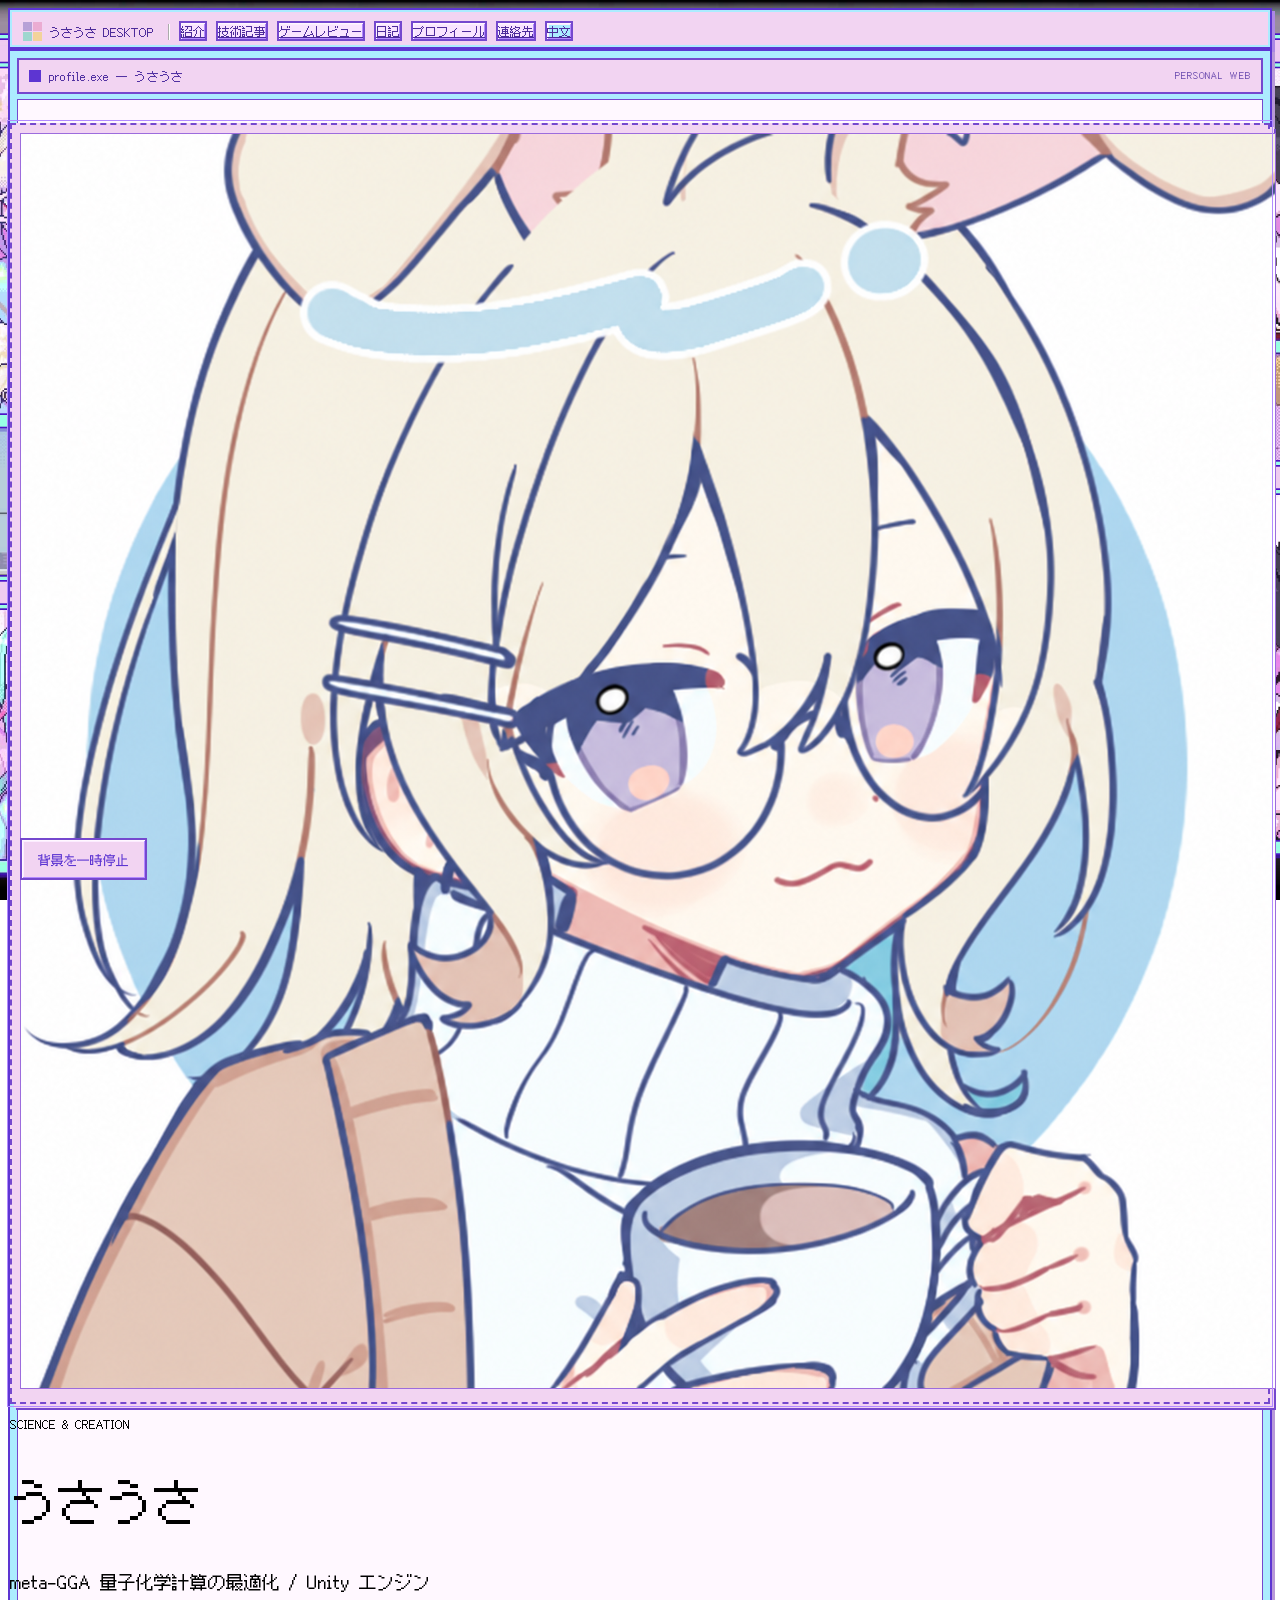
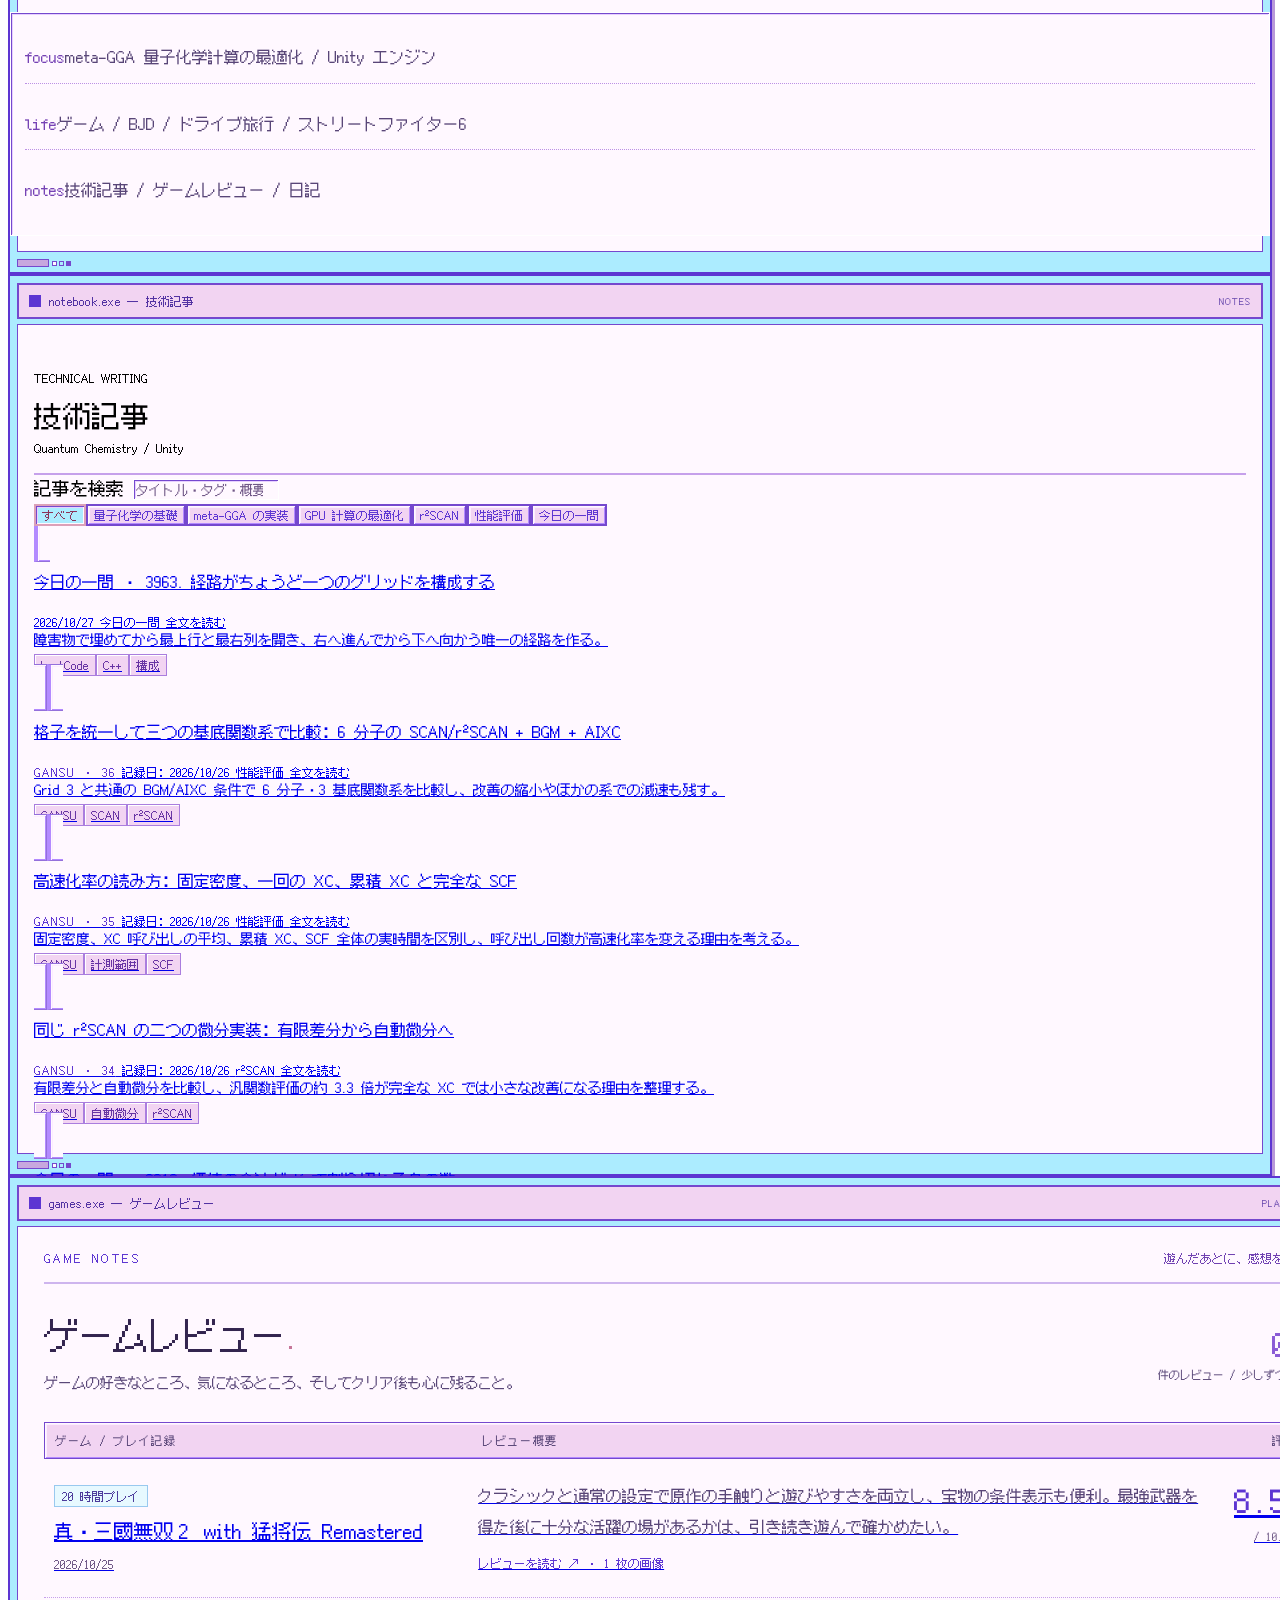
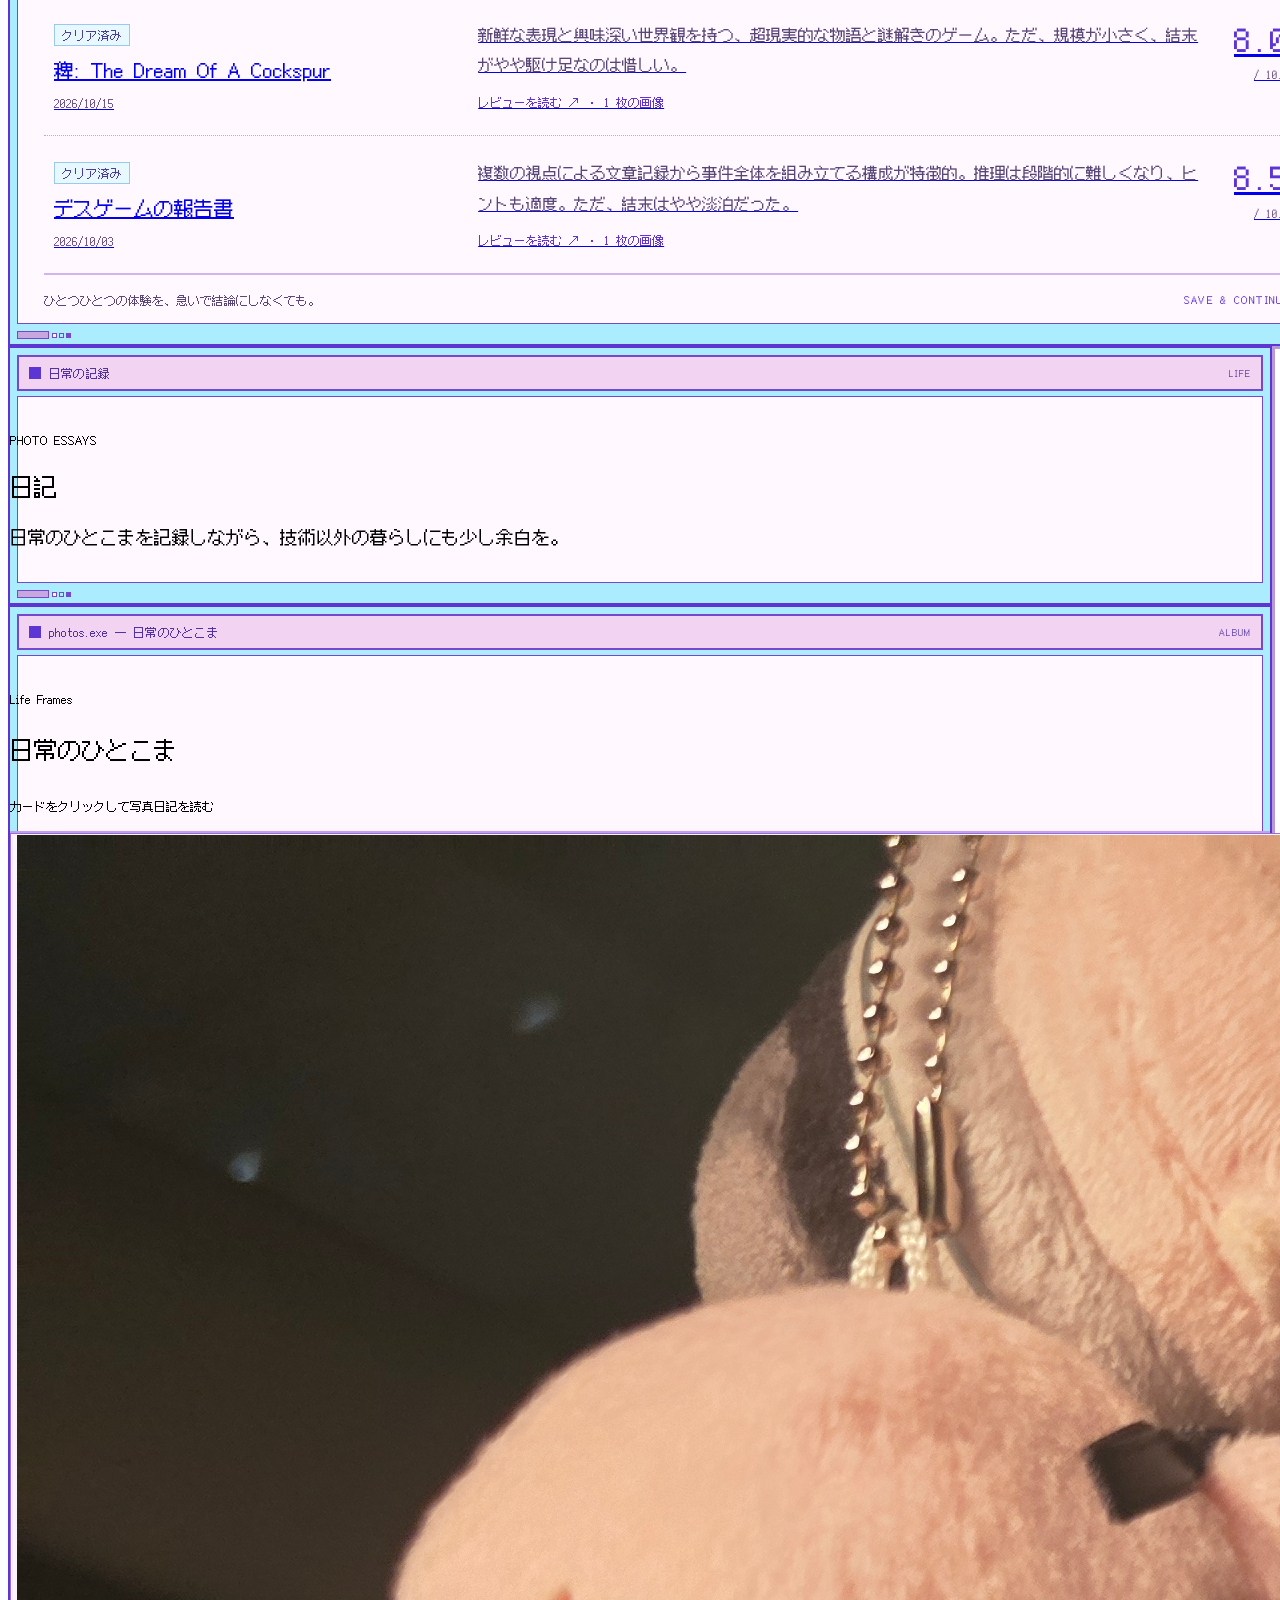
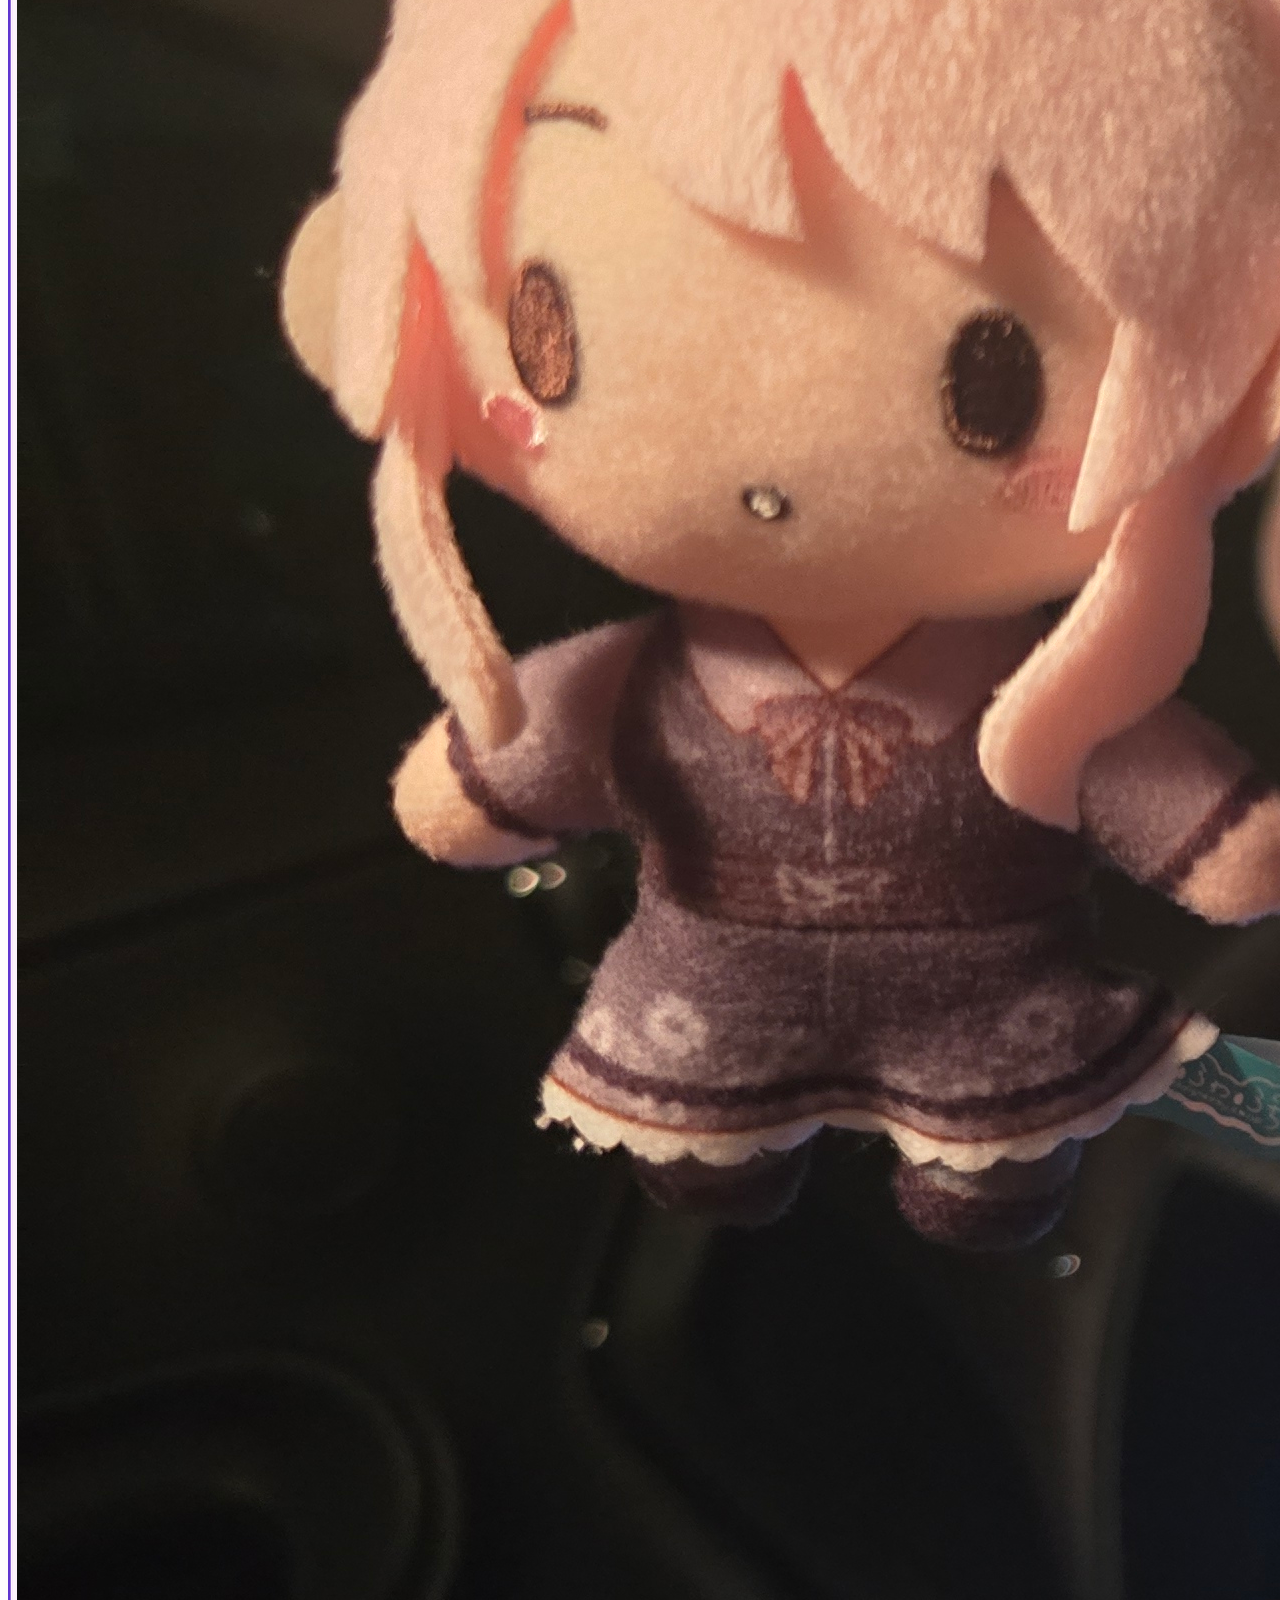
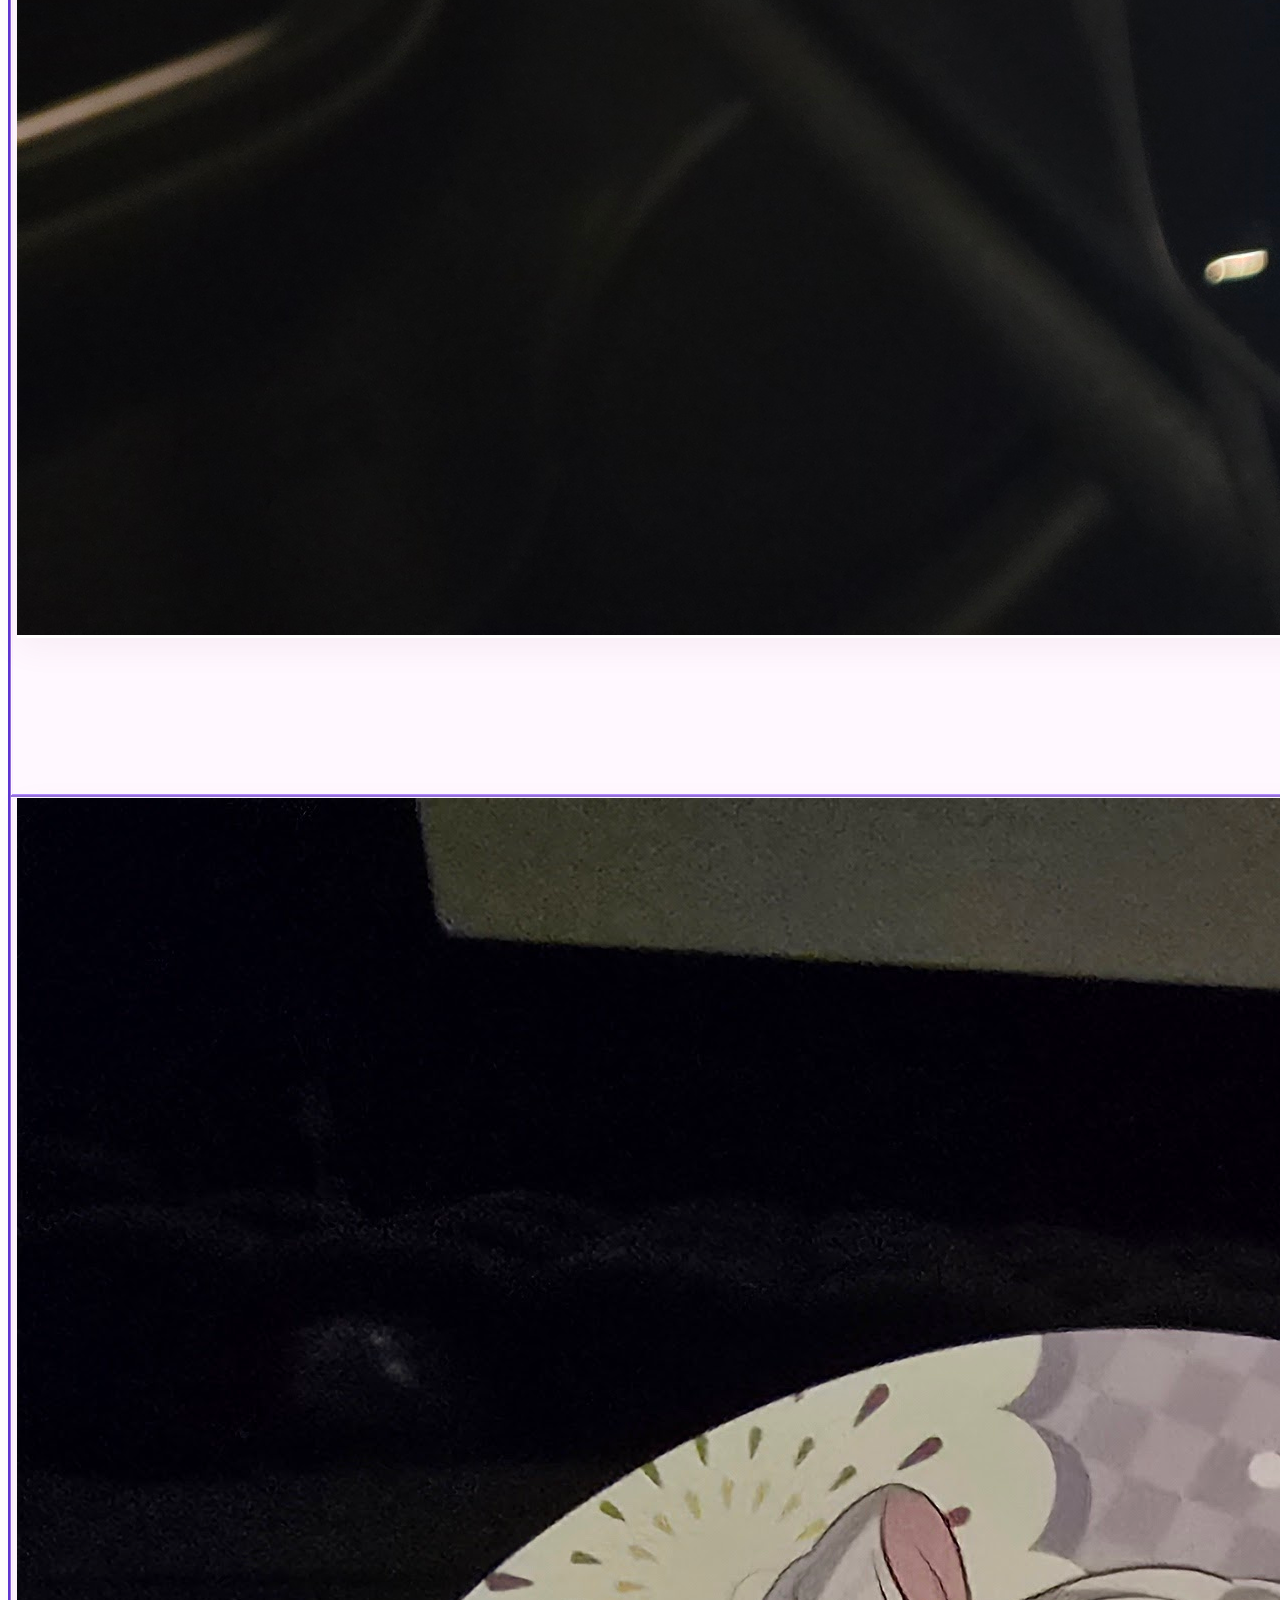
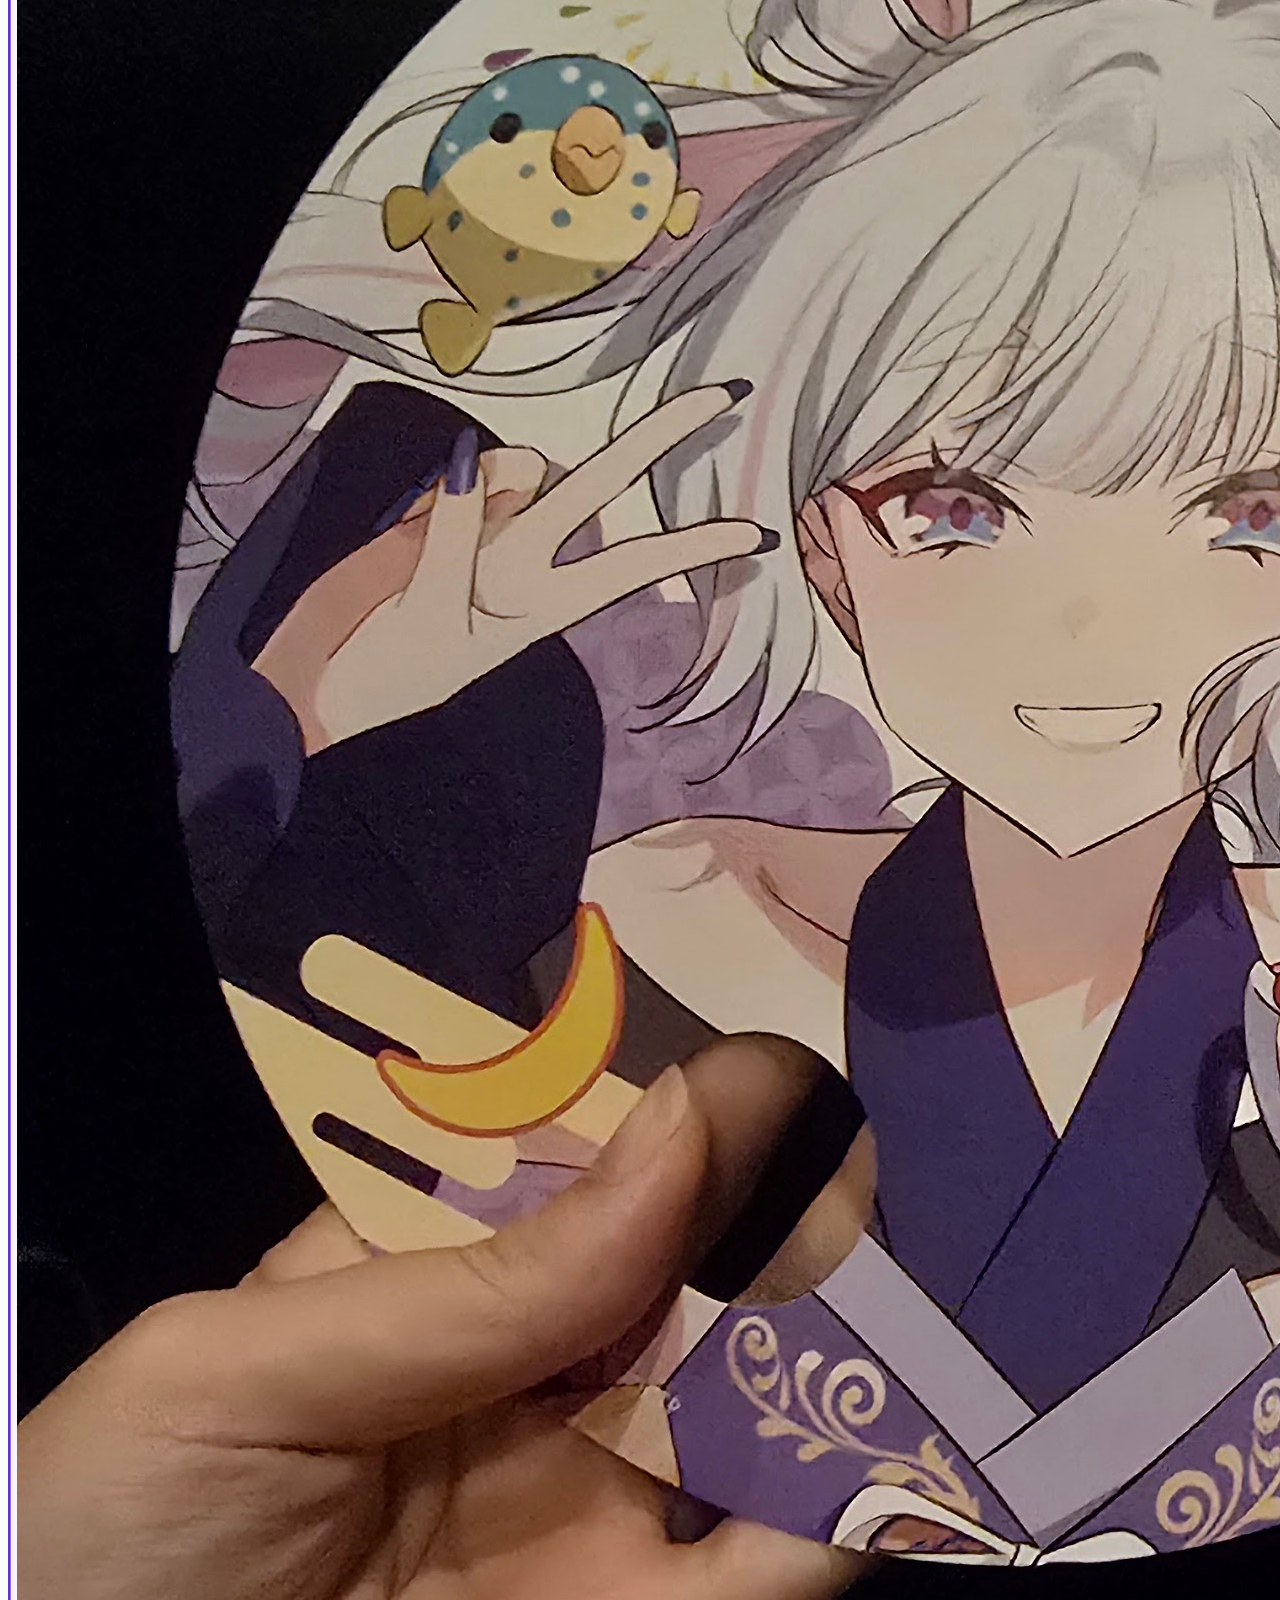
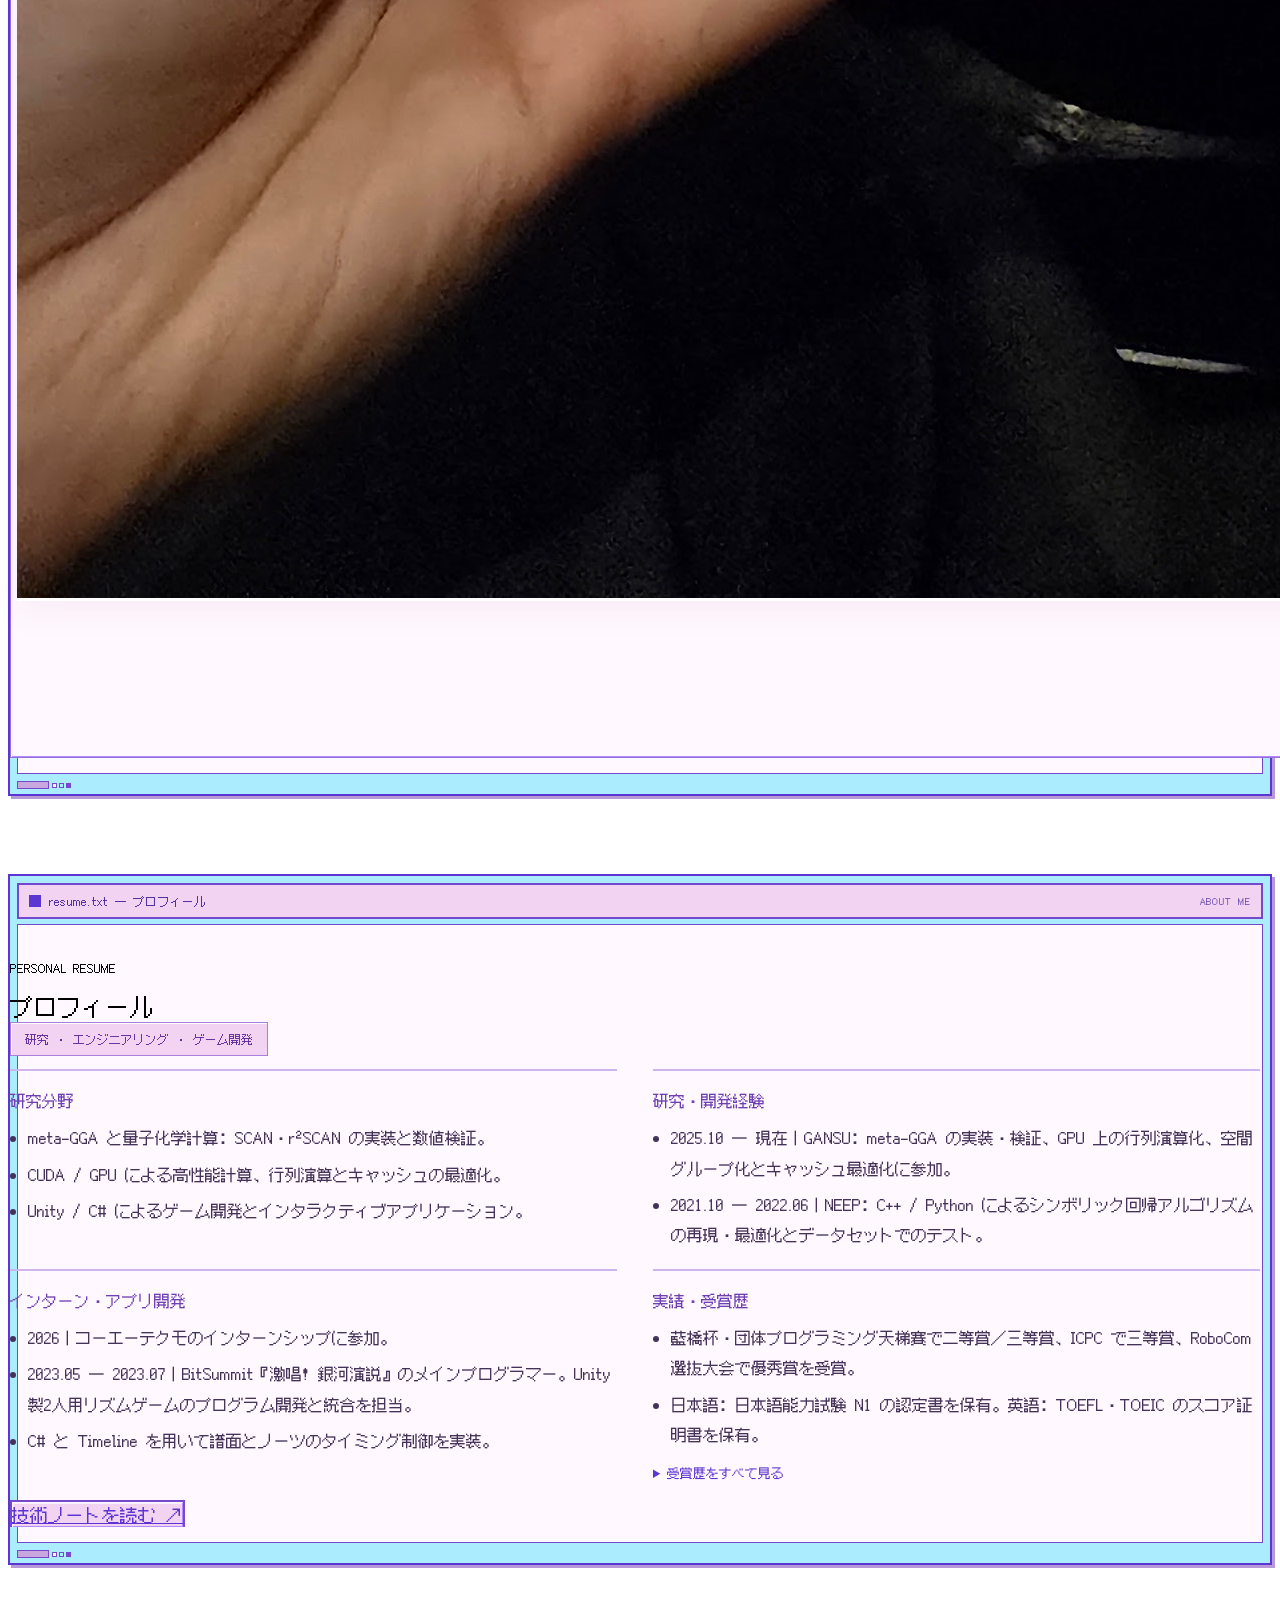
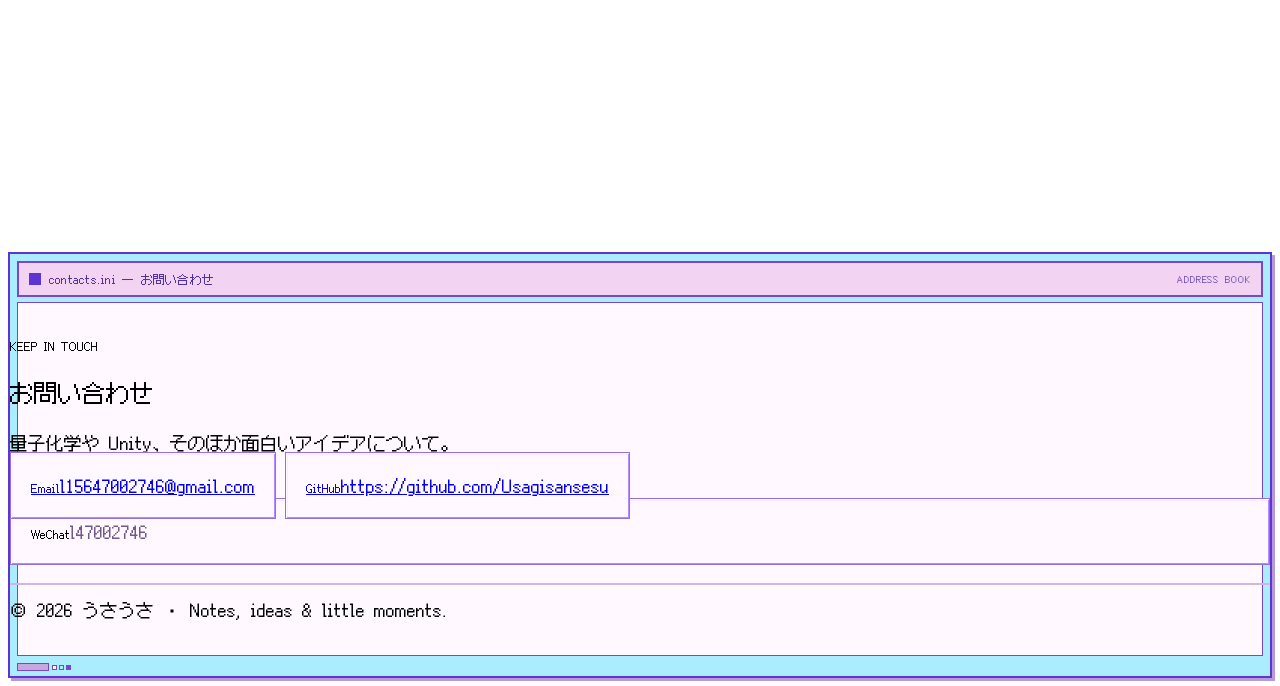
==== commit 688124ed: "Keep resume window chrome fixed when awards expand" ====
--- a/ja/index.html
+++ b/ja/index.html
@@ -16,9 +16,9 @@
     <meta name="twitter:card" content="summary">
     <link rel="alternate" type="application/rss+xml" title="うさうさ · 技術ノート" href="./rss.xml">
     <!-- site-meta:end -->
-    <link rel="stylesheet" href="../style.css?v=20261028081927">
-    <link rel="stylesheet" href="../theme.css?v=20261028081927">
-    <link rel="stylesheet" href="../retro.css?v=20261028081927">
+    <link rel="stylesheet" href="../style.css?v=20261028082922">
+    <link rel="stylesheet" href="../theme.css?v=20261028082922">
+    <link rel="stylesheet" href="../retro.css?v=20261028082922">
 
     <link rel="alternate" hreflang="zh-CN" href="../index.html">
     <link rel="alternate" hreflang="ja" href="./index.html">
@@ -158,6 +158,7 @@
             <div class="container">
                 <div class="glass-panel resume-panel reveal">
                     <div class="retro-titlebar"><span>resume.txt — プロフィール</span><span aria-hidden="true">ABOUT ME</span></div>
+                    <div class="resume-body" tabindex="0" role="region" aria-labelledby="resume-title">
                     <div class="resume-title-row">
                         <div>
                             <p class="section-kicker">PERSONAL RESUME</p>
@@ -210,6 +211,7 @@
                     </div>
                     <div class="resume-actions">
                         <a class="ghost-button" href="#blogs" data-scroll>技術ノートを読む <span aria-hidden="true">↗</span></a>
+                    </div>
                     </div>
                 </div>
             </div>
@@ -263,8 +265,8 @@
         <img id="image-fullscreen-img" alt="">
     </div>
 
-    <script src="site-config.js?v=20261028081927"></script>
-    <script src="content-manifest.js?v=20261028081927"></script>
-    <script src="script.js?v=20261028081927"></script>
+    <script src="site-config.js?v=20261028082922"></script>
+    <script src="content-manifest.js?v=20261028082922"></script>
+    <script src="script.js?v=20261028082922"></script>
 </body>
 </html>
--- a/retro.css
+++ b/retro.css
@@ -91,6 +91,13 @@
 .contact-card::before, .contact-card::after { display: none; }
 .hero-panel, .section-panel, .content-panel, .resume-panel, .contact-panel, .detail-shell, .game-journal { padding-top: 72px; padding-bottom: 36px; }
 .blog-layout .content-panel { padding: 82px 24px 36px; }
+/* Keep the window chrome stationary while expanded resume content scrolls. */
+.resume-body { min-width: 0; }
+.resume-body:focus-visible { outline: 1px dotted #493557; outline-offset: 3px; }
+@media (min-width: 721px) {
+    #resume .resume-panel { display: flex; flex-direction: column; overflow: hidden; scrollbar-gutter: auto; }
+    #resume .resume-body { min-height: 0; overflow-y: auto; overscroll-behavior-y: contain; scrollbar-gutter: stable; padding-right: 12px; margin-right: -12px; }
+}
 /* Separate the title strip, inset content pane and bottom window rail. */
 .glass-panel::before, .game-journal::before {
     content: "";
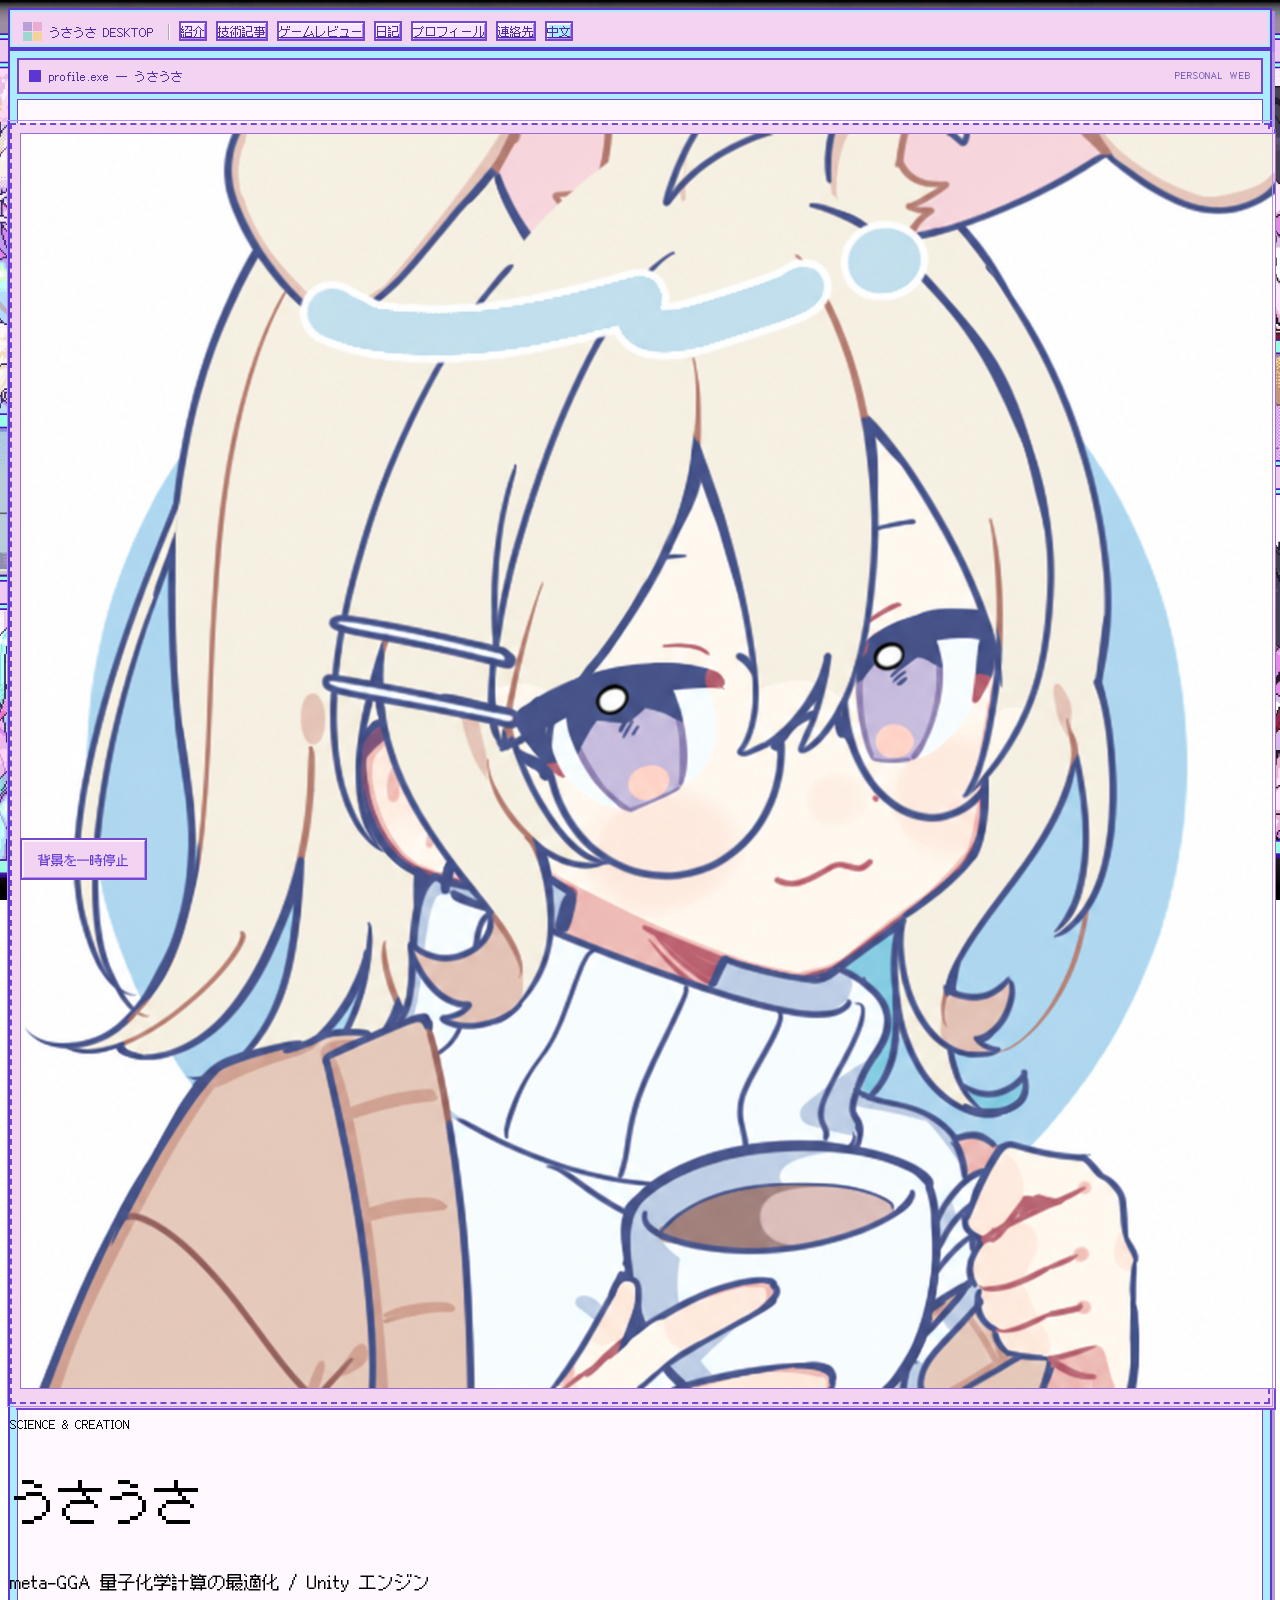
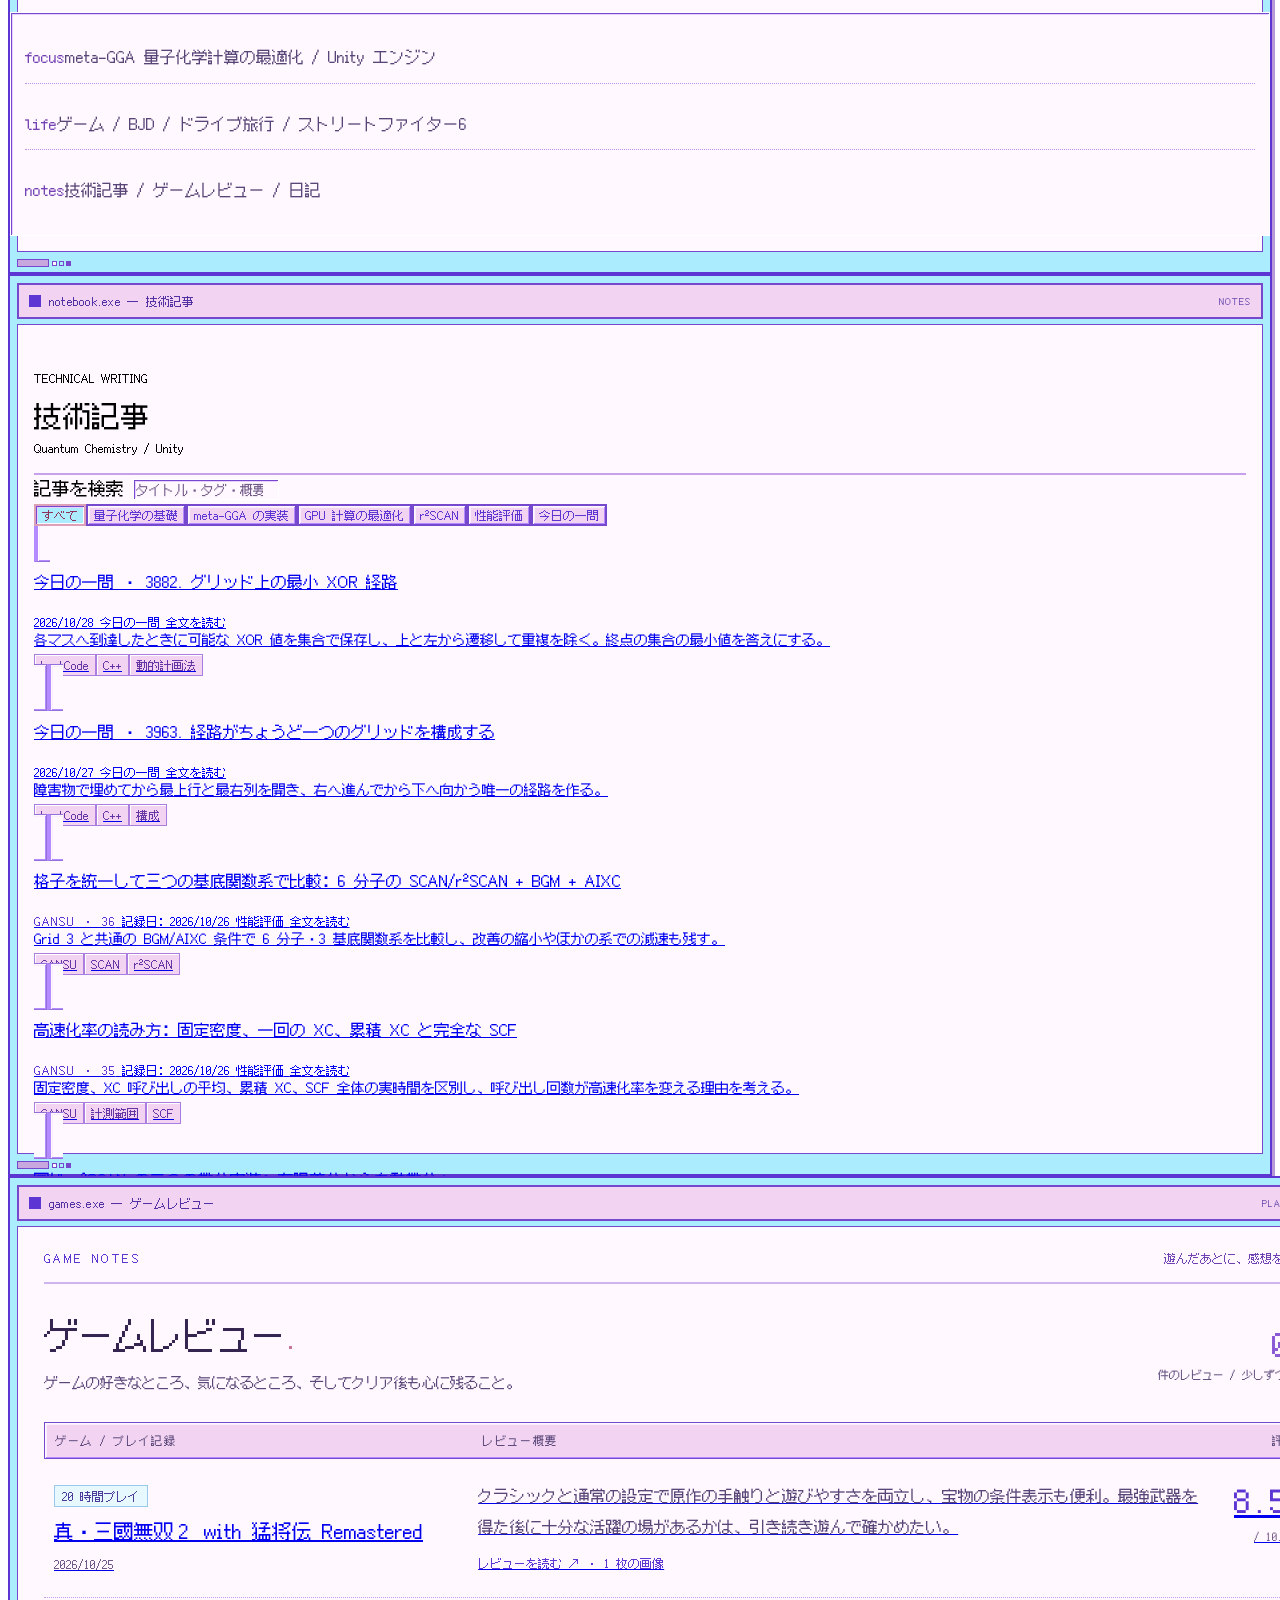
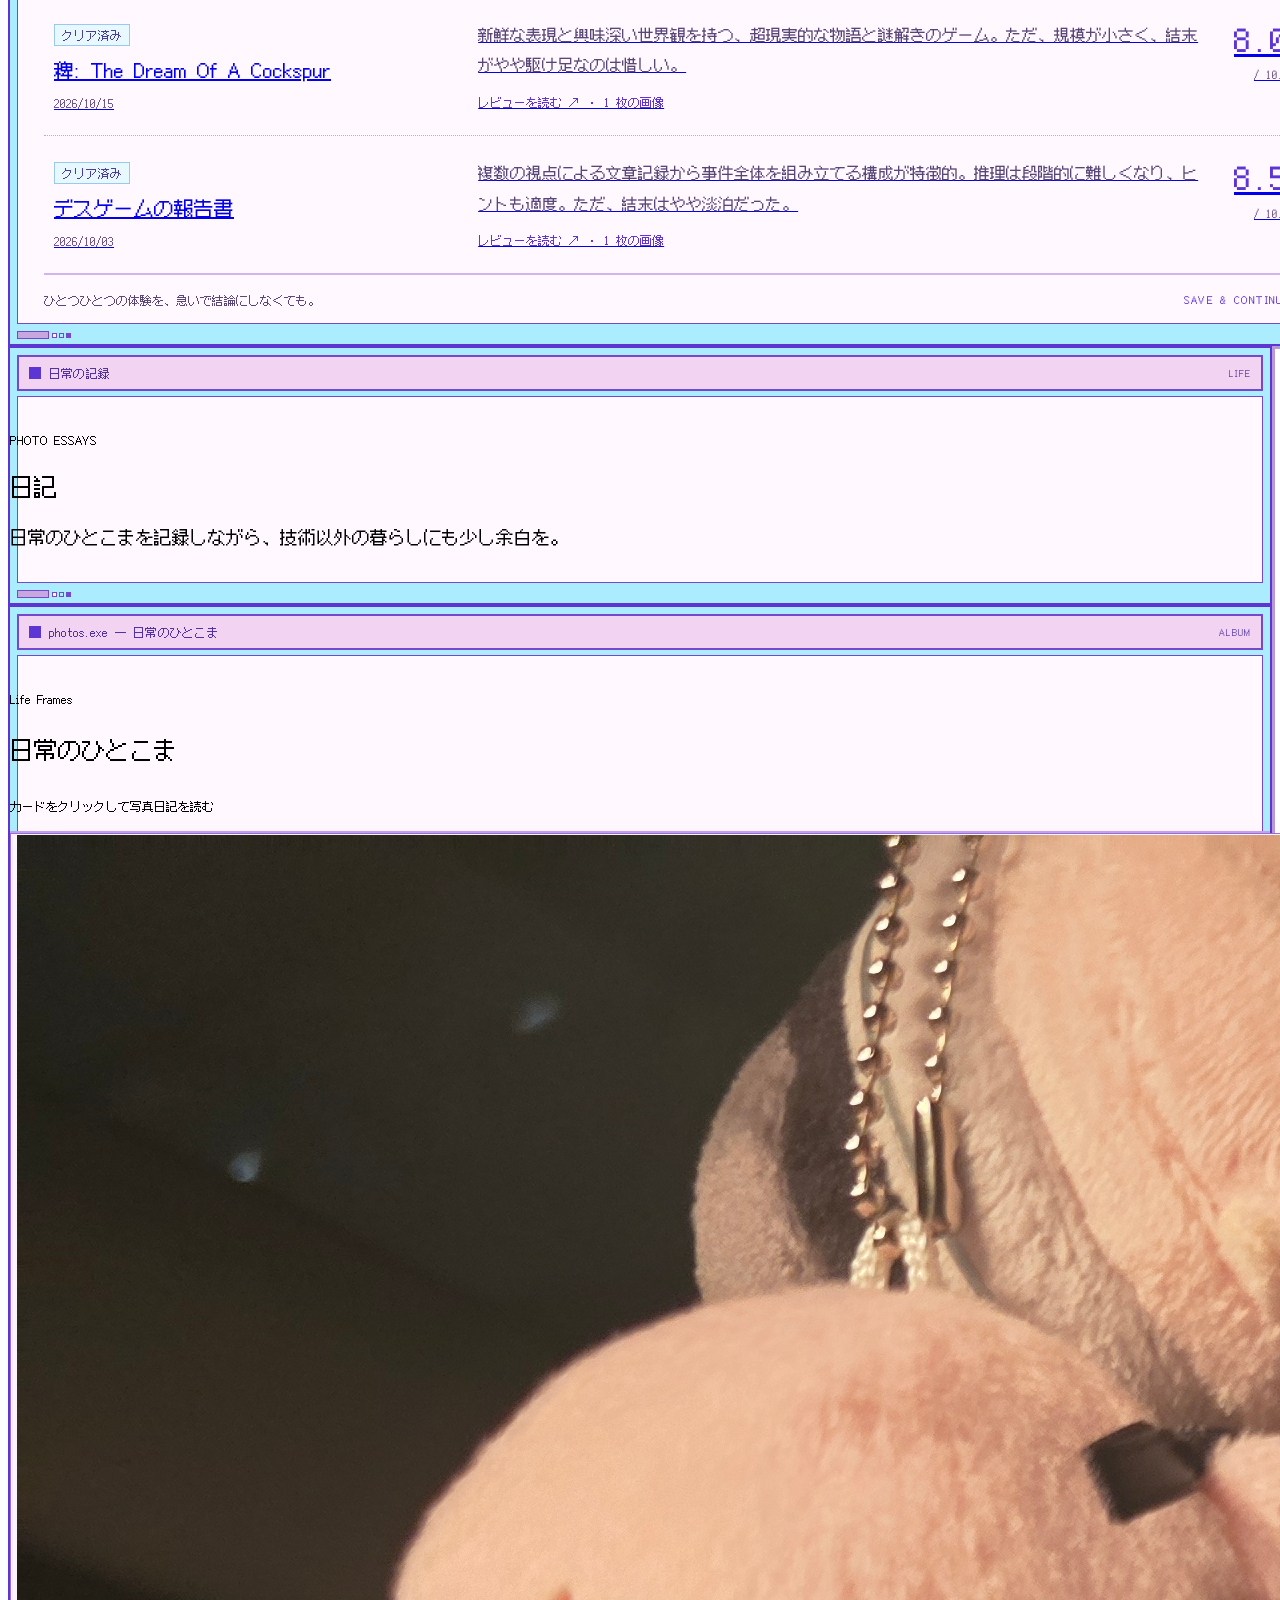
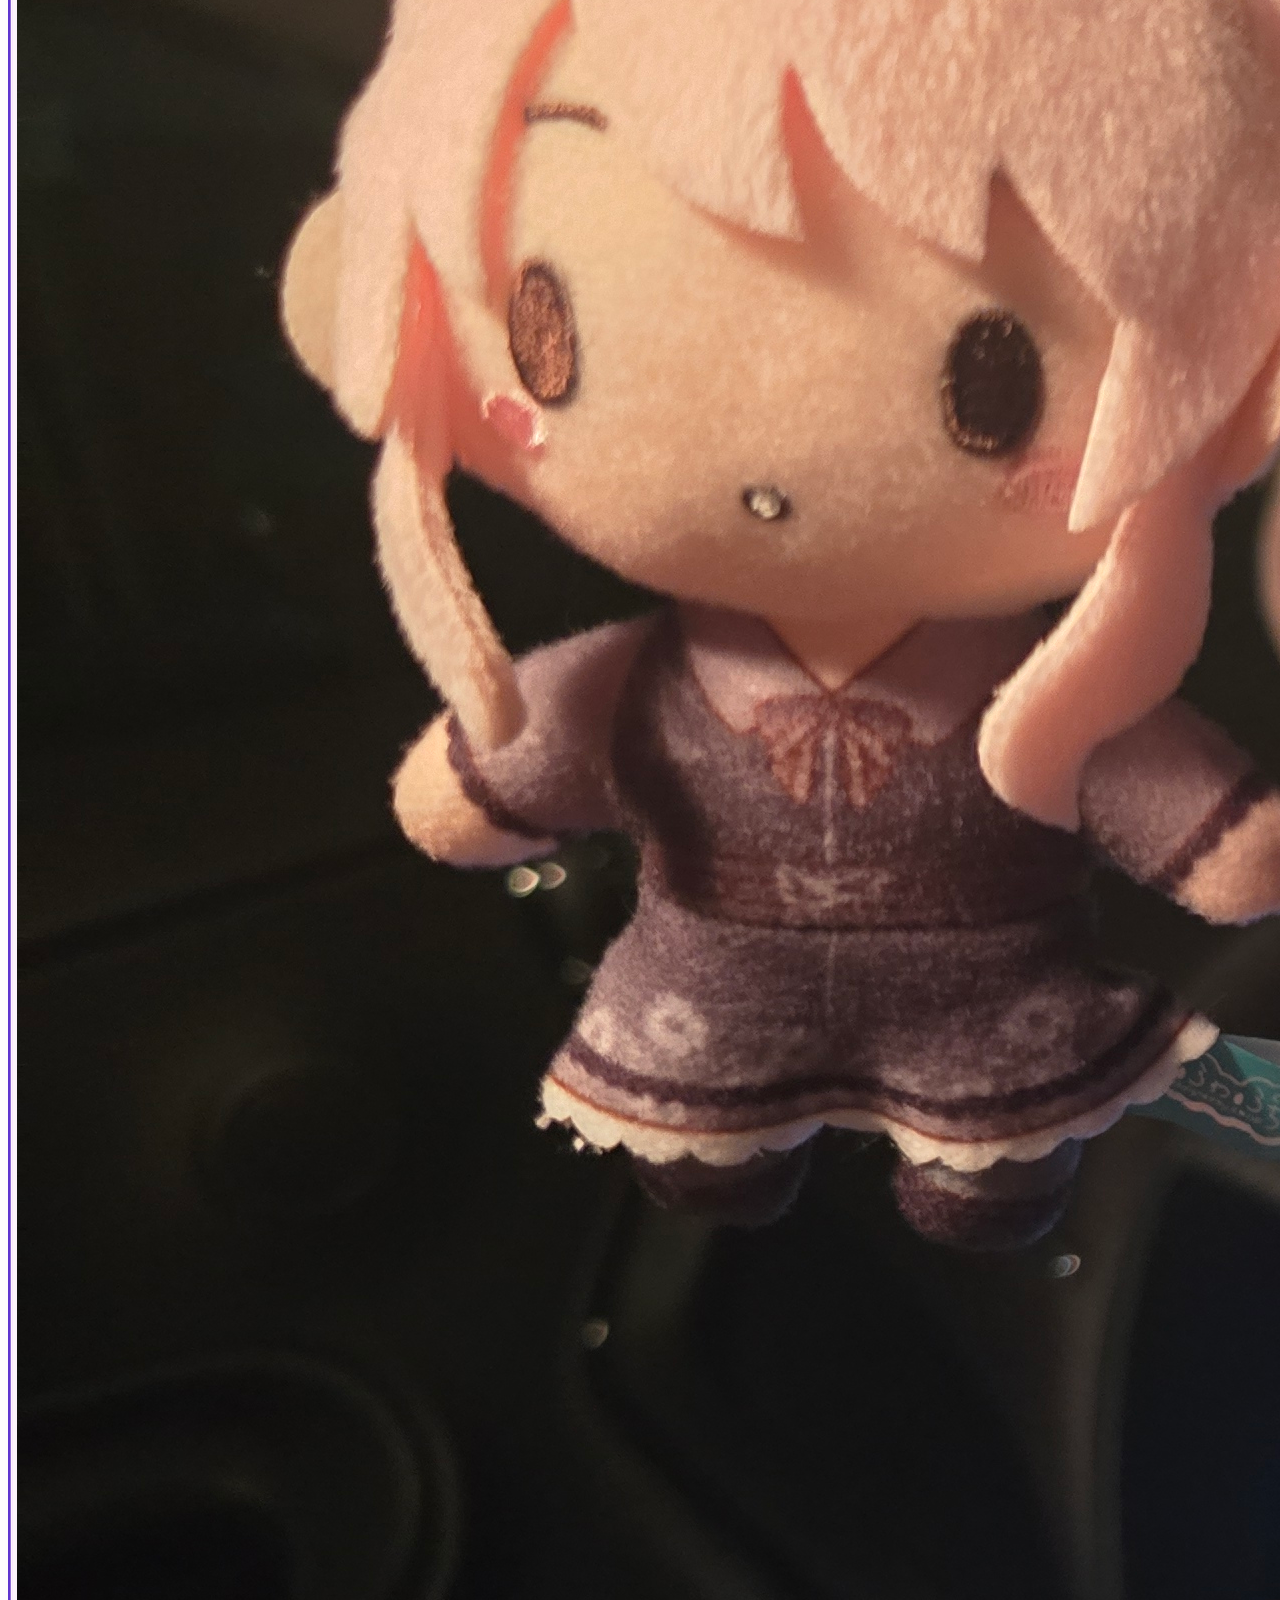
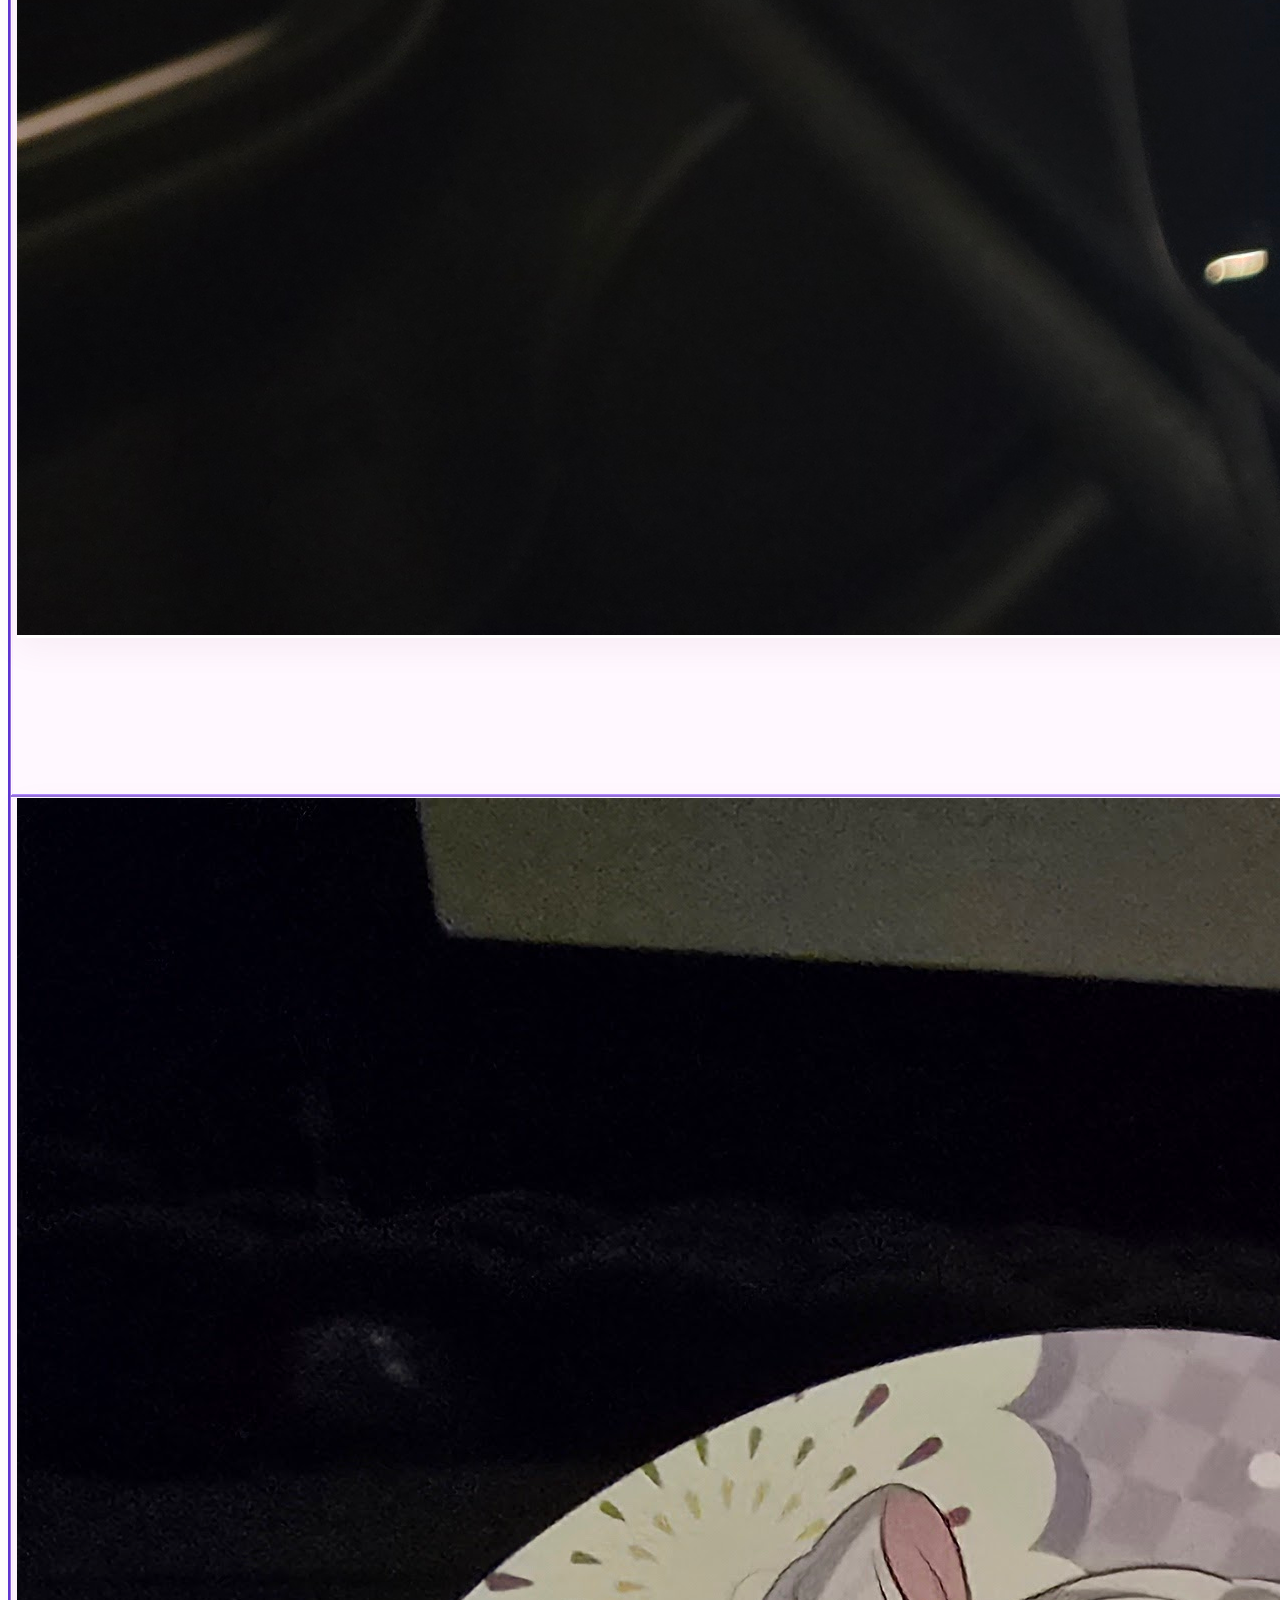
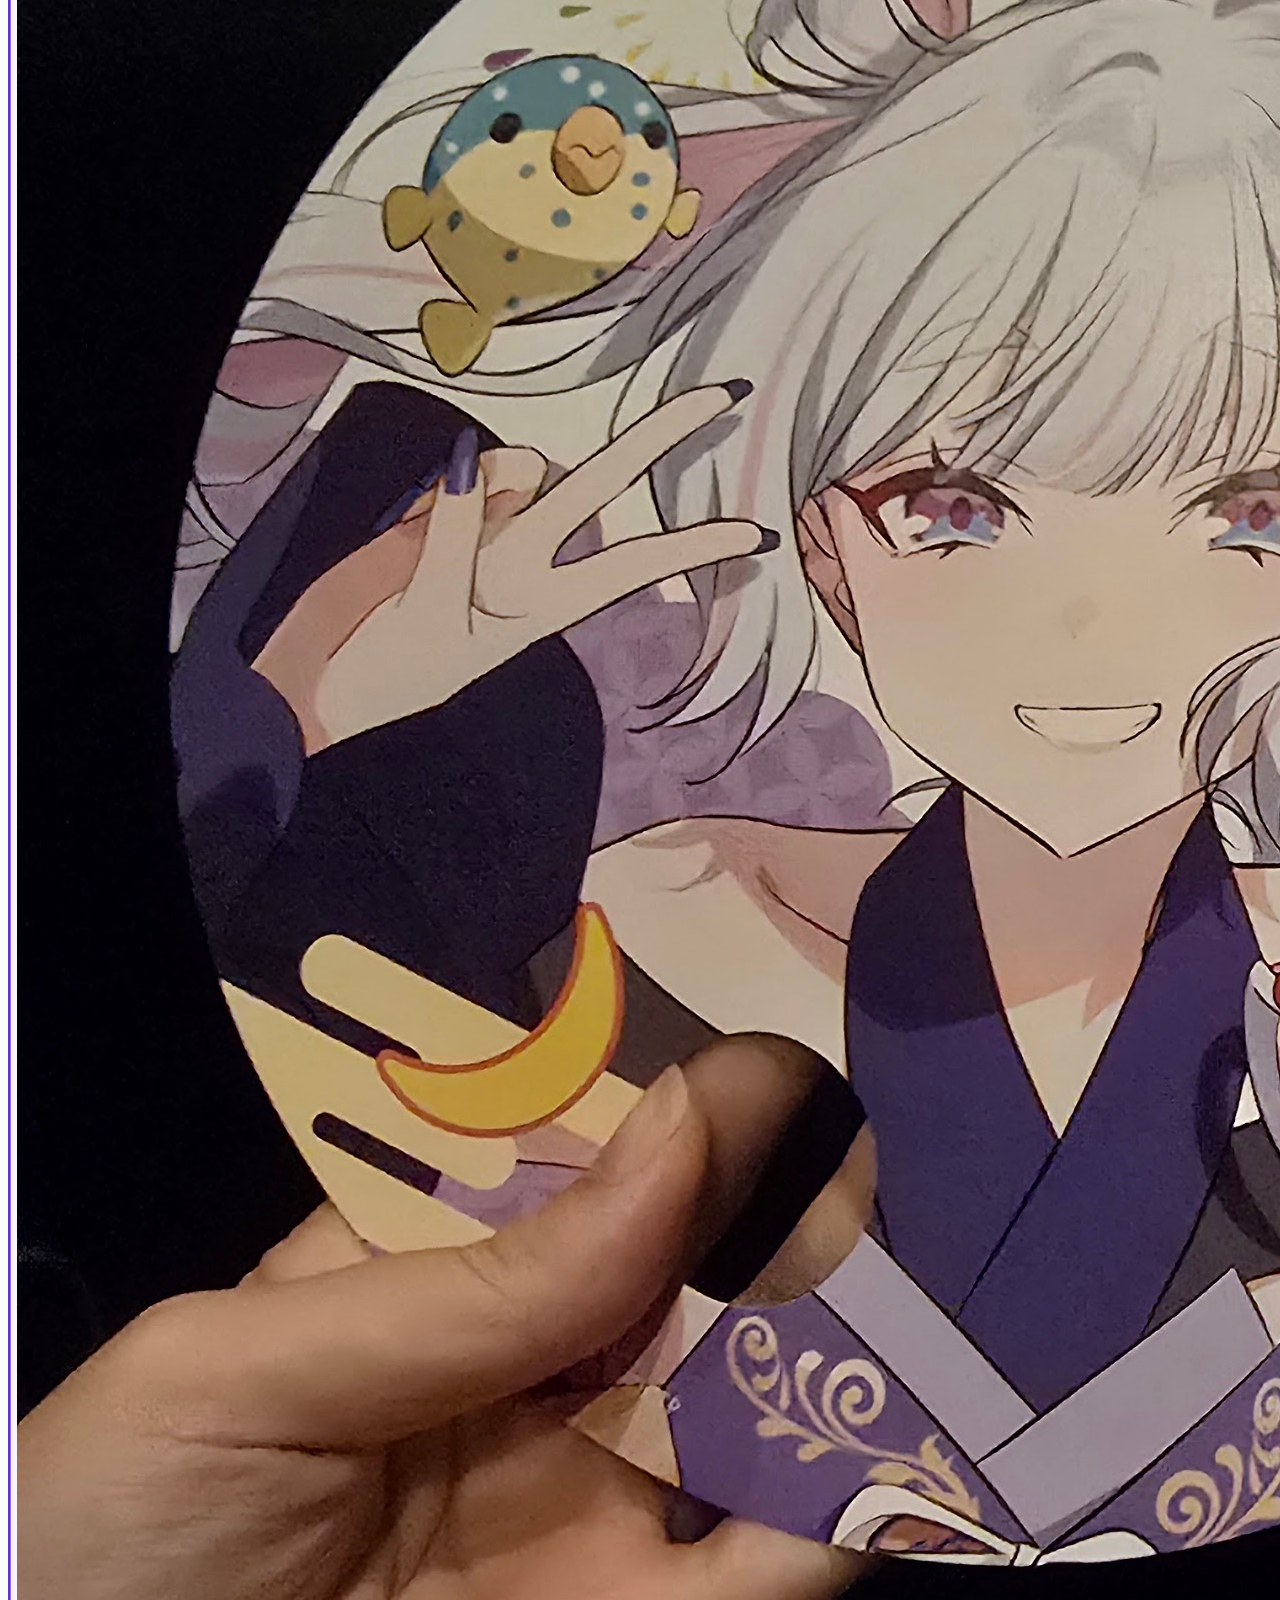
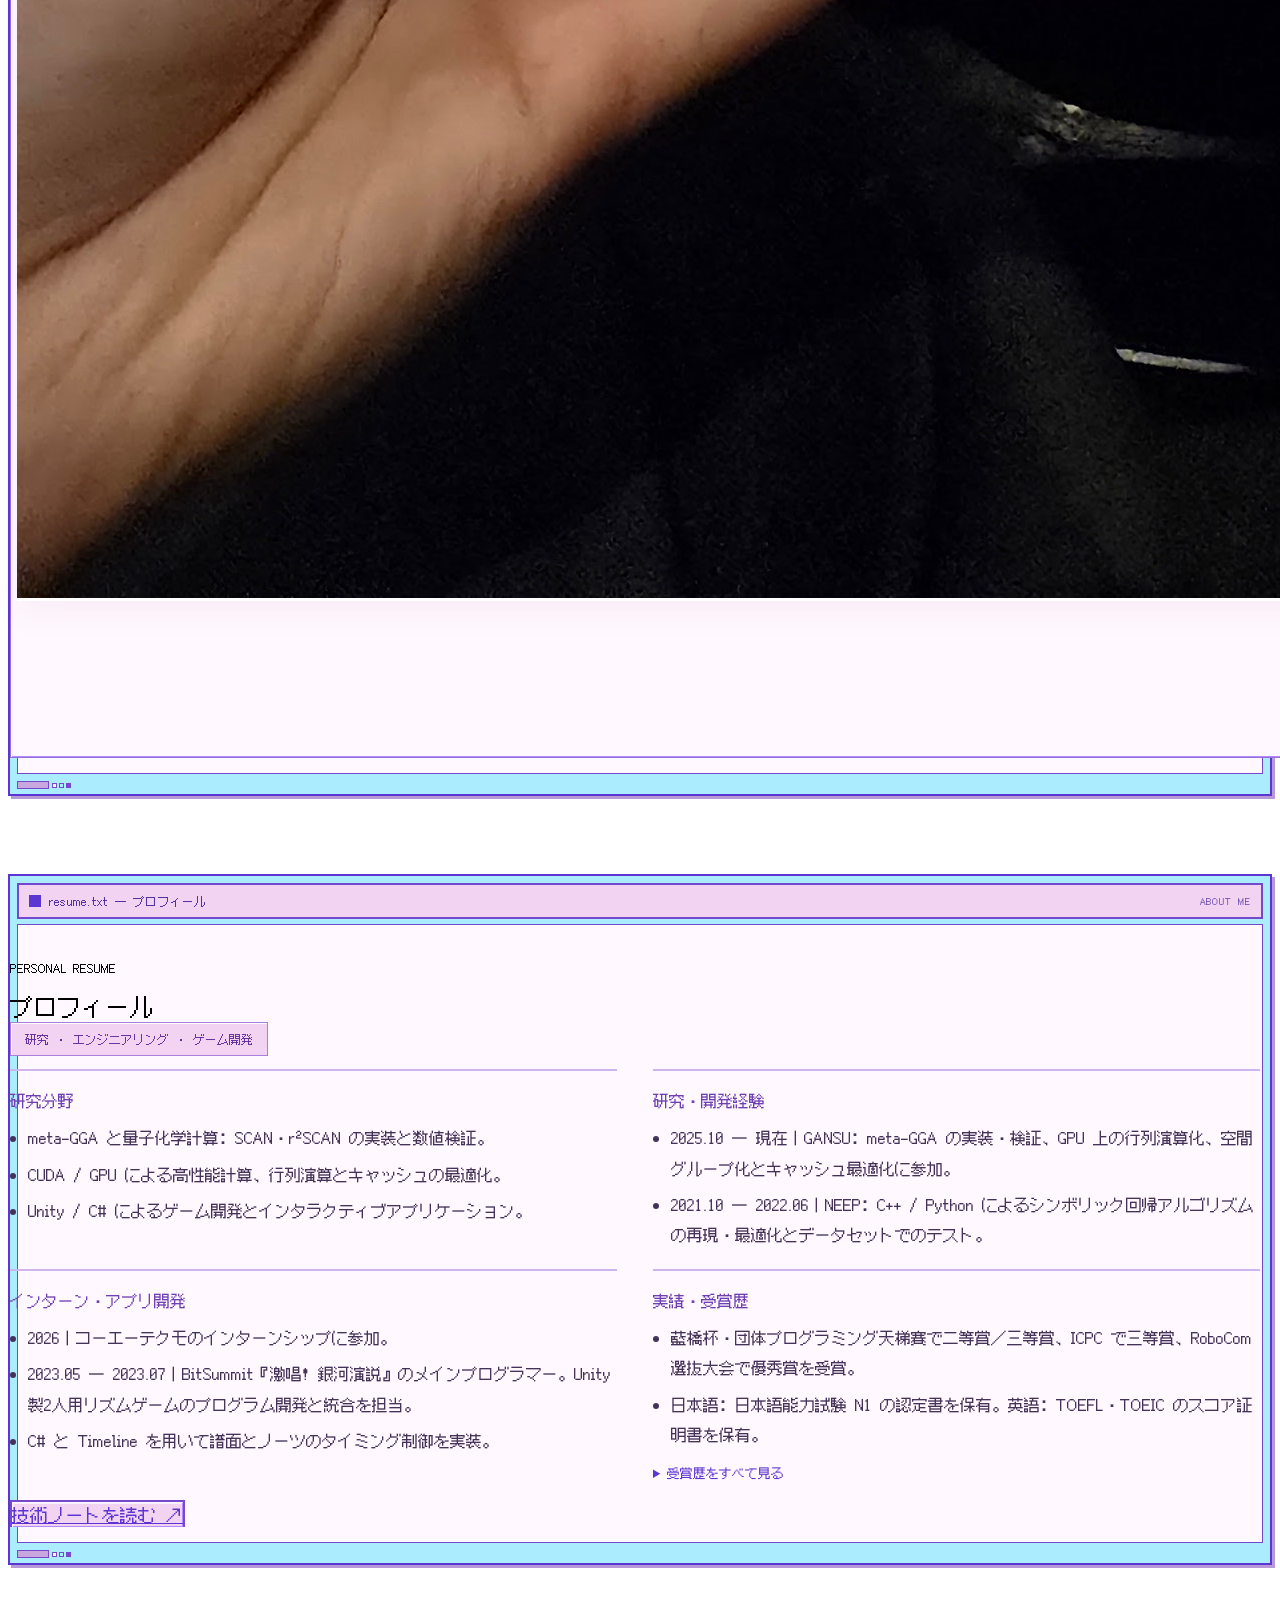
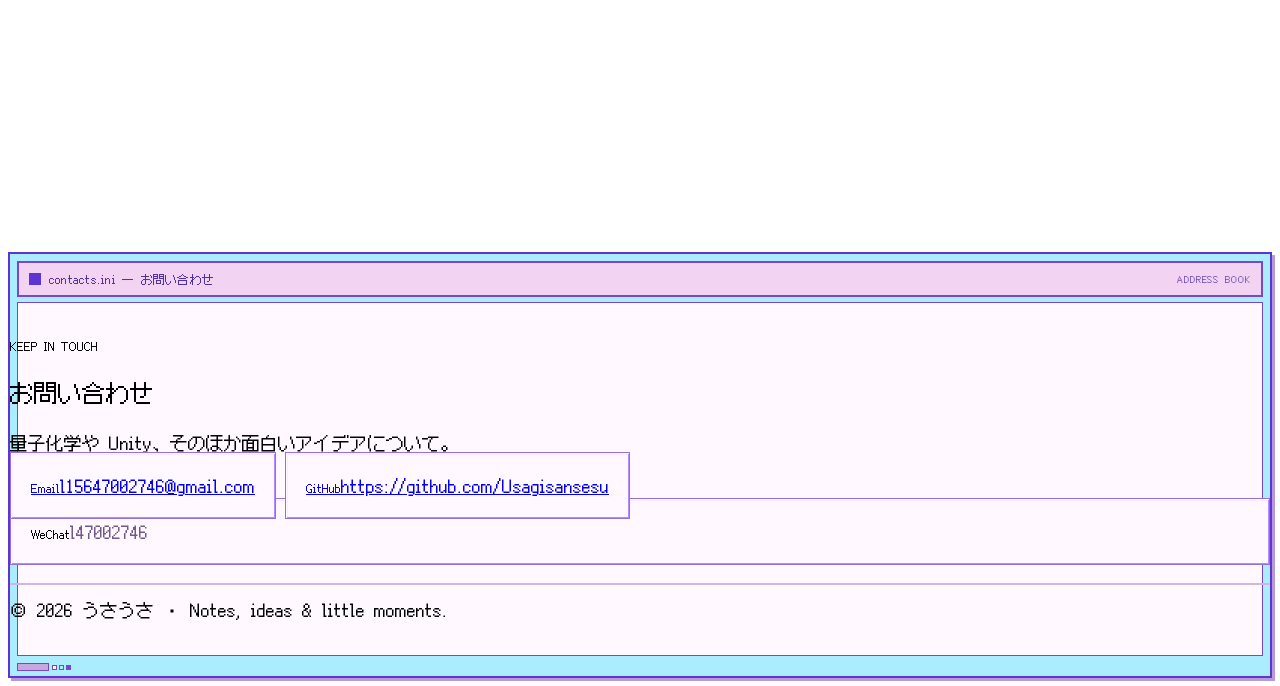
==== commit c6d6f94e: "Publish the October 28 minimum XOR path solution in Chinese and Japanese" ====
--- a/ja/index.html
+++ b/ja/index.html
@@ -16,9 +16,9 @@
     <meta name="twitter:card" content="summary">
     <link rel="alternate" type="application/rss+xml" title="うさうさ · 技術ノート" href="./rss.xml">
     <!-- site-meta:end -->
-    <link rel="stylesheet" href="../style.css?v=20261028082922">
-    <link rel="stylesheet" href="../theme.css?v=20261028082922">
-    <link rel="stylesheet" href="../retro.css?v=20261028082922">
+    <link rel="stylesheet" href="../style.css?v=20261028103009">
+    <link rel="stylesheet" href="../theme.css?v=20261028103009">
+    <link rel="stylesheet" href="../retro.css?v=20261028103009">
 
     <link rel="alternate" hreflang="zh-CN" href="../index.html">
     <link rel="alternate" hreflang="ja" href="./index.html">
@@ -265,8 +265,8 @@
         <img id="image-fullscreen-img" alt="">
     </div>
 
-    <script src="site-config.js?v=20261028082922"></script>
-    <script src="content-manifest.js?v=20261028082922"></script>
-    <script src="script.js?v=20261028082922"></script>
+    <script src="site-config.js?v=20261028103009"></script>
+    <script src="content-manifest.js?v=20261028103009"></script>
+    <script src="script.js?v=20261028103009"></script>
 </body>
 </html>
